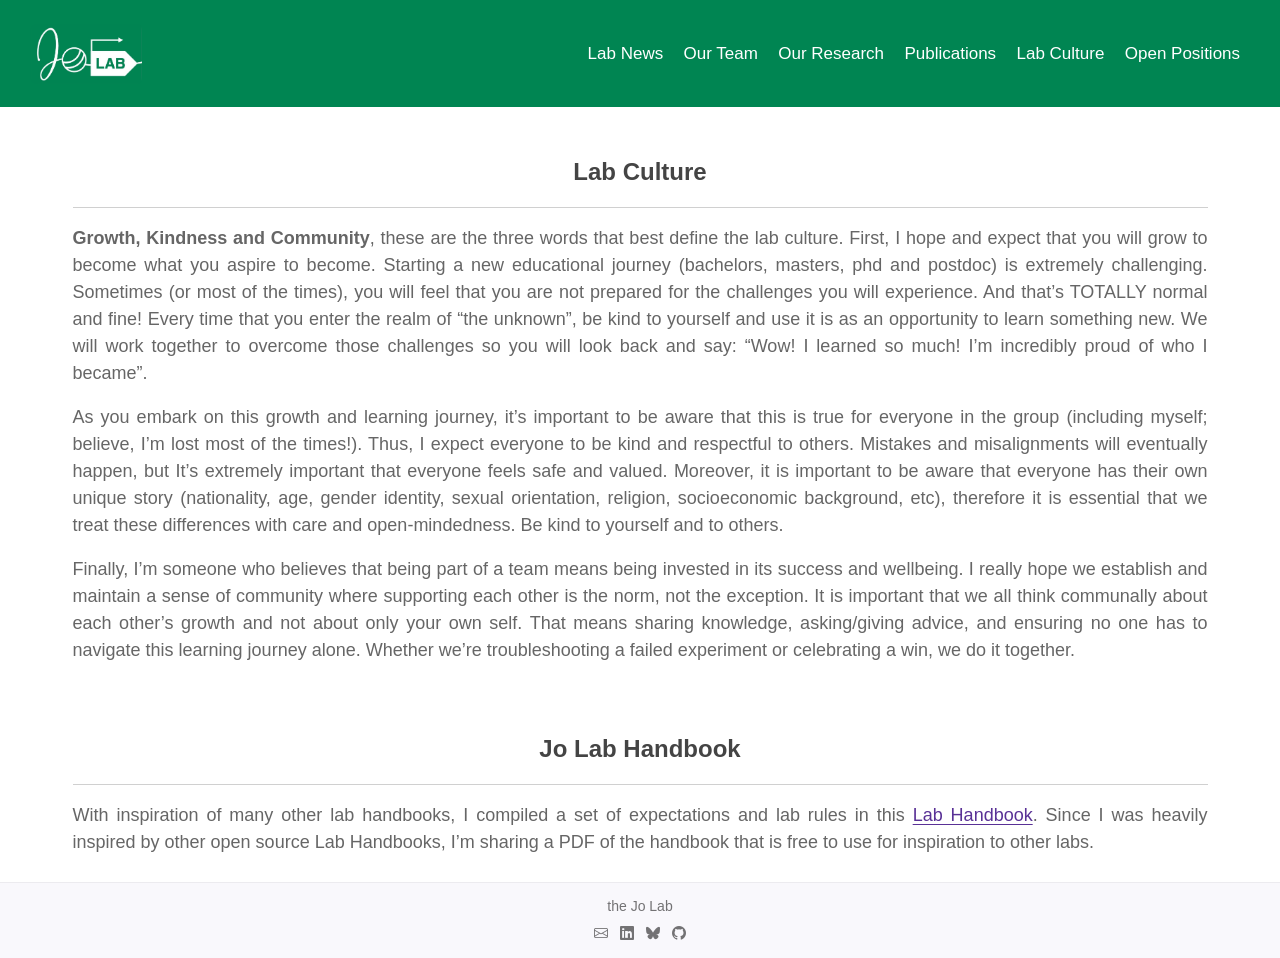
==== docs/labculture.html @ 95aadc63 "Initial commit of Quarto site" ====
<!DOCTYPE html>
<html xmlns="http://www.w3.org/1999/xhtml" lang="en" xml:lang="en"><head>

<meta charset="utf-8">
<meta name="generator" content="quarto-1.8.27">

<meta name="viewport" content="width=device-width, initial-scale=1.0, user-scalable=yes">


<title>labculture</title>
<style>
code{white-space: pre-wrap;}
span.smallcaps{font-variant: small-caps;}
div.columns{display: flex; gap: min(4vw, 1.5em);}
div.column{flex: auto; overflow-x: auto;}
div.hanging-indent{margin-left: 1.5em; text-indent: -1.5em;}
ul.task-list{list-style: none;}
ul.task-list li input[type="checkbox"] {
  width: 0.8em;
  margin: 0 0.8em 0.2em -1em; /* quarto-specific, see https://github.com/quarto-dev/quarto-cli/issues/4556 */ 
  vertical-align: middle;
}
</style>


<script src="site_libs/quarto-nav/quarto-nav.js"></script>
<script src="site_libs/clipboard/clipboard.min.js"></script>
<script src="site_libs/quarto-search/autocomplete.umd.js"></script>
<script src="site_libs/quarto-search/fuse.min.js"></script>
<script src="site_libs/quarto-search/quarto-search.js"></script>
<meta name="quarto:offset" content="./">
<script src="site_libs/quarto-html/quarto.js" type="module"></script>
<script src="site_libs/quarto-html/tabsets/tabsets.js" type="module"></script>
<script src="site_libs/quarto-html/axe/axe-check.js" type="module"></script>
<script src="site_libs/quarto-html/popper.min.js"></script>
<script src="site_libs/quarto-html/tippy.umd.min.js"></script>
<link href="site_libs/quarto-html/tippy.css" rel="stylesheet">
<link href="site_libs/quarto-html/quarto-syntax-highlighting-ed96de9b727972fe78a7b5d16c58bf87.css" rel="stylesheet" id="quarto-text-highlighting-styles">
<script src="site_libs/bootstrap/bootstrap.min.js"></script>
<link href="site_libs/bootstrap/bootstrap-icons.css" rel="stylesheet">
<link href="site_libs/bootstrap/bootstrap-c11c5bea6fdbf47f44a77b271fa889c1.min.css" rel="stylesheet" append-hash="true" id="quarto-bootstrap" data-mode="light">
<script id="quarto-search-options" type="application/json">{
  "location": "navbar",
  "copy-button": false,
  "collapse-after": 3,
  "panel-placement": "end",
  "type": "overlay",
  "limit": 50,
  "keyboard-shortcut": [
    "f",
    "/",
    "s"
  ],
  "show-item-context": false,
  "language": {
    "search-no-results-text": "No results",
    "search-matching-documents-text": "matching documents",
    "search-copy-link-title": "Copy link to search",
    "search-hide-matches-text": "Hide additional matches",
    "search-more-match-text": "more match in this document",
    "search-more-matches-text": "more matches in this document",
    "search-clear-button-title": "Clear",
    "search-text-placeholder": "",
    "search-detached-cancel-button-title": "Cancel",
    "search-submit-button-title": "Submit",
    "search-label": "Search"
  }
}</script>


<link rel="stylesheet" href="style.css">
</head>

<body class="nav-fixed quarto-light">

<div id="quarto-search-results"></div>
  <header id="quarto-header" class="headroom fixed-top">
    <nav class="navbar navbar-expand-lg " data-bs-theme="dark">
      <div class="navbar-container container-fluid">
      <div class="navbar-brand-container mx-auto">
    <a href="./index.html" class="navbar-brand navbar-brand-logo">
    <img src="./images/logo/logo1.jpg" alt="" class="navbar-logo light-content">
    <img src="./images/logo/logo1.jpg" alt="" class="navbar-logo dark-content">
    </a>
  </div>
          <button class="navbar-toggler" type="button" data-bs-toggle="collapse" data-bs-target="#navbarCollapse" aria-controls="navbarCollapse" role="menu" aria-expanded="false" aria-label="Toggle navigation" onclick="if (window.quartoToggleHeadroom) { window.quartoToggleHeadroom(); }">
  <span class="navbar-toggler-icon"></span>
</button>
          <div class="collapse navbar-collapse" id="navbarCollapse">
            <ul class="navbar-nav navbar-nav-scroll ms-auto">
  <li class="nav-item">
    <a class="nav-link" href="./news.html"> 
<span class="menu-text">Lab News</span></a>
  </li>  
  <li class="nav-item">
    <a class="nav-link" href="./team.html"> 
<span class="menu-text">Our Team</span></a>
  </li>  
  <li class="nav-item">
    <a class="nav-link" href="./research.html"> 
<span class="menu-text">Our Research</span></a>
  </li>  
  <li class="nav-item">
    <a class="nav-link" href="./publications.html"> 
<span class="menu-text">Publications</span></a>
  </li>  
  <li class="nav-item">
    <a class="nav-link active" href="./labculture.html" aria-current="page"> 
<span class="menu-text">Lab Culture</span></a>
  </li>  
  <li class="nav-item">
    <a class="nav-link" href="./opportunities.html"> 
<span class="menu-text">Open Positions</span></a>
  </li>  
</ul>
          </div> <!-- /navcollapse -->
            <div class="quarto-navbar-tools">
</div>
      </div> <!-- /container-fluid -->
    </nav>
</header>
<!-- content -->
<div id="quarto-content" class="quarto-container page-columns page-rows-contents page-layout-full page-navbar">
<!-- sidebar -->
<!-- margin-sidebar -->
    
<!-- main -->
<main class="content column-page" id="quarto-document-content"><header id="title-block-header" class="quarto-title-block"></header>




<center>
<span style="font-size: 24px;"><strong>Lab Culture</strong></span>
</center>
<hr>
<p style="text-align: justify; color: #666; font-size: 18px; margin-top: 0; margin-bottom: 10;">
<b>Growth, Kindness and Community</b>, these are the three words that best define the lab culture. First, I hope and expect that you will grow to become what you aspire to become. Starting a new educational journey (bachelors, masters, phd and postdoc) is extremely challenging. Sometimes (or most of the times), you will feel that you are not prepared for the challenges you will experience. And that’s TOTALLY normal and fine! Every time that you enter the realm of “the unknown”, be kind to yourself and use it is as an opportunity to learn something new. We will work together to overcome those challenges so you will look back and say: “Wow! I learned so much! I’m incredibly proud of who I became”.
</p>
<p style="text-align: justify; color: #666; font-size: 18px; margin-top: 0; margin-bottom: 10;">
As you embark on this growth and learning journey, it’s important to be aware that this is true for everyone in the group (including myself; believe, I’m lost most of the times!). Thus, I expect everyone to be kind and respectful to others. Mistakes and misalignments will eventually happen, but It’s extremely important that everyone feels safe and valued. Moreover, it is important to be aware that everyone has their own unique story (nationality, age, gender identity, sexual orientation, religion, socioeconomic background, etc), therefore it is essential that we treat these differences with care and open-mindedness. Be kind to yourself and to others.
</p>
<p style="text-align: justify; color: #666; font-size: 18px; margin-top: 0; margin-bottom: 10;">
Finally, I’m someone who believes that being part of a team means being invested in its success and wellbeing. I really hope we establish and maintain a sense of community where supporting each other is the norm, not the exception. It is important that we all think communally about each other’s growth and not about only your own self. That means sharing knowledge, asking/giving advice, and ensuring no one has to navigate this learning journey alone. Whether we’re troubleshooting a failed experiment or celebrating a win, we do it together.
</p>
<div style="height: 50px;">

</div>
<center>
<span style="font-size: 24px; font-weight: bold;">Jo Lab Handbook</span>
</center>
<hr>
<p style="text-align: justify; color: #666; font-size: 18px; margin-top: 0; margin-bottom: 0;">
With inspiration of many other lab handbooks, I compiled a set of expectations and lab rules in this <a href="data/labhandbook.pdf">Lab Handbook</a>. Since I was heavily inspired by other open source Lab Handbooks, I’m sharing a PDF of the handbook that is free to use for inspiration to other labs.
</p>



</main> <!-- /main -->
<script id="quarto-html-after-body" type="application/javascript">
  window.document.addEventListener("DOMContentLoaded", function (event) {
    const isCodeAnnotation = (el) => {
      for (const clz of el.classList) {
        if (clz.startsWith('code-annotation-')) {                     
          return true;
        }
      }
      return false;
    }
    const onCopySuccess = function(e) {
      // button target
      const button = e.trigger;
      // don't keep focus
      button.blur();
      // flash "checked"
      button.classList.add('code-copy-button-checked');
      var currentTitle = button.getAttribute("title");
      button.setAttribute("title", "Copied!");
      let tooltip;
      if (window.bootstrap) {
        button.setAttribute("data-bs-toggle", "tooltip");
        button.setAttribute("data-bs-placement", "left");
        button.setAttribute("data-bs-title", "Copied!");
        tooltip = new bootstrap.Tooltip(button, 
          { trigger: "manual", 
            customClass: "code-copy-button-tooltip",
            offset: [0, -8]});
        tooltip.show();    
      }
      setTimeout(function() {
        if (tooltip) {
          tooltip.hide();
          button.removeAttribute("data-bs-title");
          button.removeAttribute("data-bs-toggle");
          button.removeAttribute("data-bs-placement");
        }
        button.setAttribute("title", currentTitle);
        button.classList.remove('code-copy-button-checked');
      }, 1000);
      // clear code selection
      e.clearSelection();
    }
    const getTextToCopy = function(trigger) {
      const outerScaffold = trigger.parentElement.cloneNode(true);
      const codeEl = outerScaffold.querySelector('code');
      for (const childEl of codeEl.children) {
        if (isCodeAnnotation(childEl)) {
          childEl.remove();
        }
      }
      return codeEl.innerText;
    }
    const clipboard = new window.ClipboardJS('.code-copy-button:not([data-in-quarto-modal])', {
      text: getTextToCopy
    });
    clipboard.on('success', onCopySuccess);
    if (window.document.getElementById('quarto-embedded-source-code-modal')) {
      const clipboardModal = new window.ClipboardJS('.code-copy-button[data-in-quarto-modal]', {
        text: getTextToCopy,
        container: window.document.getElementById('quarto-embedded-source-code-modal')
      });
      clipboardModal.on('success', onCopySuccess);
    }
      var localhostRegex = new RegExp(/^(?:http|https):\/\/localhost\:?[0-9]*\//);
      var mailtoRegex = new RegExp(/^mailto:/);
        var filterRegex = new RegExp('/' + window.location.host + '/');
      var isInternal = (href) => {
          return filterRegex.test(href) || localhostRegex.test(href) || mailtoRegex.test(href);
      }
      // Inspect non-navigation links and adorn them if external
     var links = window.document.querySelectorAll('a[href]:not(.nav-link):not(.navbar-brand):not(.toc-action):not(.sidebar-link):not(.sidebar-item-toggle):not(.pagination-link):not(.no-external):not([aria-hidden]):not(.dropdown-item):not(.quarto-navigation-tool):not(.about-link)');
      for (var i=0; i<links.length; i++) {
        const link = links[i];
        if (!isInternal(link.href)) {
          // undo the damage that might have been done by quarto-nav.js in the case of
          // links that we want to consider external
          if (link.dataset.originalHref !== undefined) {
            link.href = link.dataset.originalHref;
          }
        }
      }
    function tippyHover(el, contentFn, onTriggerFn, onUntriggerFn) {
      const config = {
        allowHTML: true,
        maxWidth: 500,
        delay: 100,
        arrow: false,
        appendTo: function(el) {
            return el.parentElement;
        },
        interactive: true,
        interactiveBorder: 10,
        theme: 'quarto',
        placement: 'bottom-start',
      };
      if (contentFn) {
        config.content = contentFn;
      }
      if (onTriggerFn) {
        config.onTrigger = onTriggerFn;
      }
      if (onUntriggerFn) {
        config.onUntrigger = onUntriggerFn;
      }
      window.tippy(el, config); 
    }
    const noterefs = window.document.querySelectorAll('a[role="doc-noteref"]');
    for (var i=0; i<noterefs.length; i++) {
      const ref = noterefs[i];
      tippyHover(ref, function() {
        // use id or data attribute instead here
        let href = ref.getAttribute('data-footnote-href') || ref.getAttribute('href');
        try { href = new URL(href).hash; } catch {}
        const id = href.replace(/^#\/?/, "");
        const note = window.document.getElementById(id);
        if (note) {
          return note.innerHTML;
        } else {
          return "";
        }
      });
    }
    const xrefs = window.document.querySelectorAll('a.quarto-xref');
    const processXRef = (id, note) => {
      // Strip column container classes
      const stripColumnClz = (el) => {
        el.classList.remove("page-full", "page-columns");
        if (el.children) {
          for (const child of el.children) {
            stripColumnClz(child);
          }
        }
      }
      stripColumnClz(note)
      if (id === null || id.startsWith('sec-')) {
        // Special case sections, only their first couple elements
        const container = document.createElement("div");
        if (note.children && note.children.length > 2) {
          container.appendChild(note.children[0].cloneNode(true));
          for (let i = 1; i < note.children.length; i++) {
            const child = note.children[i];
            if (child.tagName === "P" && child.innerText === "") {
              continue;
            } else {
              container.appendChild(child.cloneNode(true));
              break;
            }
          }
          if (window.Quarto?.typesetMath) {
            window.Quarto.typesetMath(container);
          }
          return container.innerHTML
        } else {
          if (window.Quarto?.typesetMath) {
            window.Quarto.typesetMath(note);
          }
          return note.innerHTML;
        }
      } else {
        // Remove any anchor links if they are present
        const anchorLink = note.querySelector('a.anchorjs-link');
        if (anchorLink) {
          anchorLink.remove();
        }
        if (window.Quarto?.typesetMath) {
          window.Quarto.typesetMath(note);
        }
        if (note.classList.contains("callout")) {
          return note.outerHTML;
        } else {
          return note.innerHTML;
        }
      }
    }
    for (var i=0; i<xrefs.length; i++) {
      const xref = xrefs[i];
      tippyHover(xref, undefined, function(instance) {
        instance.disable();
        let url = xref.getAttribute('href');
        let hash = undefined; 
        if (url.startsWith('#')) {
          hash = url;
        } else {
          try { hash = new URL(url).hash; } catch {}
        }
        if (hash) {
          const id = hash.replace(/^#\/?/, "");
          const note = window.document.getElementById(id);
          if (note !== null) {
            try {
              const html = processXRef(id, note.cloneNode(true));
              instance.setContent(html);
            } finally {
              instance.enable();
              instance.show();
            }
          } else {
            // See if we can fetch this
            fetch(url.split('#')[0])
            .then(res => res.text())
            .then(html => {
              const parser = new DOMParser();
              const htmlDoc = parser.parseFromString(html, "text/html");
              const note = htmlDoc.getElementById(id);
              if (note !== null) {
                const html = processXRef(id, note);
                instance.setContent(html);
              } 
            }).finally(() => {
              instance.enable();
              instance.show();
            });
          }
        } else {
          // See if we can fetch a full url (with no hash to target)
          // This is a special case and we should probably do some content thinning / targeting
          fetch(url)
          .then(res => res.text())
          .then(html => {
            const parser = new DOMParser();
            const htmlDoc = parser.parseFromString(html, "text/html");
            const note = htmlDoc.querySelector('main.content');
            if (note !== null) {
              // This should only happen for chapter cross references
              // (since there is no id in the URL)
              // remove the first header
              if (note.children.length > 0 && note.children[0].tagName === "HEADER") {
                note.children[0].remove();
              }
              const html = processXRef(null, note);
              instance.setContent(html);
            } 
          }).finally(() => {
            instance.enable();
            instance.show();
          });
        }
      }, function(instance) {
      });
    }
        let selectedAnnoteEl;
        const selectorForAnnotation = ( cell, annotation) => {
          let cellAttr = 'data-code-cell="' + cell + '"';
          let lineAttr = 'data-code-annotation="' +  annotation + '"';
          const selector = 'span[' + cellAttr + '][' + lineAttr + ']';
          return selector;
        }
        const selectCodeLines = (annoteEl) => {
          const doc = window.document;
          const targetCell = annoteEl.getAttribute("data-target-cell");
          const targetAnnotation = annoteEl.getAttribute("data-target-annotation");
          const annoteSpan = window.document.querySelector(selectorForAnnotation(targetCell, targetAnnotation));
          const lines = annoteSpan.getAttribute("data-code-lines").split(",");
          const lineIds = lines.map((line) => {
            return targetCell + "-" + line;
          })
          let top = null;
          let height = null;
          let parent = null;
          if (lineIds.length > 0) {
              //compute the position of the single el (top and bottom and make a div)
              const el = window.document.getElementById(lineIds[0]);
              top = el.offsetTop;
              height = el.offsetHeight;
              parent = el.parentElement.parentElement;
            if (lineIds.length > 1) {
              const lastEl = window.document.getElementById(lineIds[lineIds.length - 1]);
              const bottom = lastEl.offsetTop + lastEl.offsetHeight;
              height = bottom - top;
            }
            if (top !== null && height !== null && parent !== null) {
              // cook up a div (if necessary) and position it 
              let div = window.document.getElementById("code-annotation-line-highlight");
              if (div === null) {
                div = window.document.createElement("div");
                div.setAttribute("id", "code-annotation-line-highlight");
                div.style.position = 'absolute';
                parent.appendChild(div);
              }
              div.style.top = top - 2 + "px";
              div.style.height = height + 4 + "px";
              div.style.left = 0;
              let gutterDiv = window.document.getElementById("code-annotation-line-highlight-gutter");
              if (gutterDiv === null) {
                gutterDiv = window.document.createElement("div");
                gutterDiv.setAttribute("id", "code-annotation-line-highlight-gutter");
                gutterDiv.style.position = 'absolute';
                const codeCell = window.document.getElementById(targetCell);
                const gutter = codeCell.querySelector('.code-annotation-gutter');
                gutter.appendChild(gutterDiv);
              }
              gutterDiv.style.top = top - 2 + "px";
              gutterDiv.style.height = height + 4 + "px";
            }
            selectedAnnoteEl = annoteEl;
          }
        };
        const unselectCodeLines = () => {
          const elementsIds = ["code-annotation-line-highlight", "code-annotation-line-highlight-gutter"];
          elementsIds.forEach((elId) => {
            const div = window.document.getElementById(elId);
            if (div) {
              div.remove();
            }
          });
          selectedAnnoteEl = undefined;
        };
          // Handle positioning of the toggle
      window.addEventListener(
        "resize",
        throttle(() => {
          elRect = undefined;
          if (selectedAnnoteEl) {
            selectCodeLines(selectedAnnoteEl);
          }
        }, 10)
      );
      function throttle(fn, ms) {
      let throttle = false;
      let timer;
        return (...args) => {
          if(!throttle) { // first call gets through
              fn.apply(this, args);
              throttle = true;
          } else { // all the others get throttled
              if(timer) clearTimeout(timer); // cancel #2
              timer = setTimeout(() => {
                fn.apply(this, args);
                timer = throttle = false;
              }, ms);
          }
        };
      }
        // Attach click handler to the DT
        const annoteDls = window.document.querySelectorAll('dt[data-target-cell]');
        for (const annoteDlNode of annoteDls) {
          annoteDlNode.addEventListener('click', (event) => {
            const clickedEl = event.target;
            if (clickedEl !== selectedAnnoteEl) {
              unselectCodeLines();
              const activeEl = window.document.querySelector('dt[data-target-cell].code-annotation-active');
              if (activeEl) {
                activeEl.classList.remove('code-annotation-active');
              }
              selectCodeLines(clickedEl);
              clickedEl.classList.add('code-annotation-active');
            } else {
              // Unselect the line
              unselectCodeLines();
              clickedEl.classList.remove('code-annotation-active');
            }
          });
        }
    const findCites = (el) => {
      const parentEl = el.parentElement;
      if (parentEl) {
        const cites = parentEl.dataset.cites;
        if (cites) {
          return {
            el,
            cites: cites.split(' ')
          };
        } else {
          return findCites(el.parentElement)
        }
      } else {
        return undefined;
      }
    };
    var bibliorefs = window.document.querySelectorAll('a[role="doc-biblioref"]');
    for (var i=0; i<bibliorefs.length; i++) {
      const ref = bibliorefs[i];
      const citeInfo = findCites(ref);
      if (citeInfo) {
        tippyHover(citeInfo.el, function() {
          var popup = window.document.createElement('div');
          citeInfo.cites.forEach(function(cite) {
            var citeDiv = window.document.createElement('div');
            citeDiv.classList.add('hanging-indent');
            citeDiv.classList.add('csl-entry');
            var biblioDiv = window.document.getElementById('ref-' + cite);
            if (biblioDiv) {
              citeDiv.innerHTML = biblioDiv.innerHTML;
            }
            popup.appendChild(citeDiv);
          });
          return popup.innerHTML;
        });
      }
    }
  });
  </script>
</div> <!-- /content -->
<footer class="footer">
  <div class="nav-footer">
    <div class="nav-footer-left">
      &nbsp;
    </div>   
    <div class="nav-footer-center">
      <ul class="footer-items list-unstyled">
    <li class="nav-item">
 the Jo Lab<div style="margin-top: 6px;"><a href="mailto:l.jo@uu.nl"><i class="bi bi-envelope"></i></a> &nbsp; <a href="https://www.linkedin.com/in/leonardo-jo-84003938/"><i class="bi bi-linkedin"></i></a> &nbsp; <a href="https://bsky.app/profile/leonardojo.bsky.social"><i class="bi bi-bluesky"></i></a> &nbsp; <a href="https://github.com/leonardojo"><i class="bi bi-github"></i></a></div>
  </li>  
</ul>
    </div>
    <div class="nav-footer-right">
      &nbsp;
    </div>
  </div>
</footer>




</body></html>
---- docs/site_libs/quarto-html/tippy.css ----
.tippy-box[data-animation=fade][data-state=hidden]{opacity:0}[data-tippy-root]{max-width:calc(100vw - 10px)}.tippy-box{position:relative;background-color:#333;color:#fff;border-radius:4px;font-size:14px;line-height:1.4;white-space:normal;outline:0;transition-property:transform,visibility,opacity}.tippy-box[data-placement^=top]>.tippy-arrow{bottom:0}.tippy-box[data-placement^=top]>.tippy-arrow:before{bottom:-7px;left:0;border-width:8px 8px 0;border-top-color:initial;transform-origin:center top}.tippy-box[data-placement^=bottom]>.tippy-arrow{top:0}.tippy-box[data-placement^=bottom]>.tippy-arrow:before{top:-7px;left:0;border-width:0 8px 8px;border-bottom-color:initial;transform-origin:center bottom}.tippy-box[data-placement^=left]>.tippy-arrow{right:0}.tippy-box[data-placement^=left]>.tippy-arrow:before{border-width:8px 0 8px 8px;border-left-color:initial;right:-7px;transform-origin:center left}.tippy-box[data-placement^=right]>.tippy-arrow{left:0}.tippy-box[data-placement^=right]>.tippy-arrow:before{left:-7px;border-width:8px 8px 8px 0;border-right-color:initial;transform-origin:center right}.tippy-box[data-inertia][data-state=visible]{transition-timing-function:cubic-bezier(.54,1.5,.38,1.11)}.tippy-arrow{width:16px;height:16px;color:#333}.tippy-arrow:before{content:"";position:absolute;border-color:transparent;border-style:solid}.tippy-content{position:relative;padding:5px 9px;z-index:1}
---- docs/site_libs/quarto-html/quarto-syntax-highlighting-ed96de9b727972fe78a7b5d16c58bf87.css ----
/* quarto syntax highlight colors */
:root {
  --quarto-hl-ot-color: #003B4F;
  --quarto-hl-at-color: #657422;
  --quarto-hl-ss-color: #20794D;
  --quarto-hl-an-color: #5E5E5E;
  --quarto-hl-fu-color: #4758AB;
  --quarto-hl-st-color: #20794D;
  --quarto-hl-cf-color: #003B4F;
  --quarto-hl-op-color: #5E5E5E;
  --quarto-hl-er-color: #AD0000;
  --quarto-hl-bn-color: #AD0000;
  --quarto-hl-al-color: #AD0000;
  --quarto-hl-va-color: #111111;
  --quarto-hl-bu-color: inherit;
  --quarto-hl-ex-color: inherit;
  --quarto-hl-pp-color: #AD0000;
  --quarto-hl-in-color: #5E5E5E;
  --quarto-hl-vs-color: #20794D;
  --quarto-hl-wa-color: #5E5E5E;
  --quarto-hl-do-color: #5E5E5E;
  --quarto-hl-im-color: #00769E;
  --quarto-hl-ch-color: #20794D;
  --quarto-hl-dt-color: #AD0000;
  --quarto-hl-fl-color: #AD0000;
  --quarto-hl-co-color: #5E5E5E;
  --quarto-hl-cv-color: #5E5E5E;
  --quarto-hl-cn-color: #8f5902;
  --quarto-hl-sc-color: #5E5E5E;
  --quarto-hl-dv-color: #AD0000;
  --quarto-hl-kw-color: #003B4F;
}

/* other quarto variables */
:root {
  --quarto-font-monospace: SFMono-Regular, Menlo, Monaco, Consolas, "Liberation Mono", "Courier New", monospace;
}

/* syntax highlight based on Pandoc's rules */
pre > code.sourceCode > span {
  color: #003B4F;
}

code.sourceCode > span {
  color: #003B4F;
}

div.sourceCode,
div.sourceCode pre.sourceCode {
  color: #003B4F;
}

/* Normal */
code span {
  color: #003B4F;
}

/* Alert */
code span.al {
  color: #AD0000;
  font-style: inherit;
}

/* Annotation */
code span.an {
  color: #5E5E5E;
  font-style: inherit;
}

/* Attribute */
code span.at {
  color: #657422;
  font-style: inherit;
}

/* BaseN */
code span.bn {
  color: #AD0000;
  font-style: inherit;
}

/* BuiltIn */
code span.bu {
  font-style: inherit;
}

/* ControlFlow */
code span.cf {
  color: #003B4F;
  font-weight: bold;
  font-style: inherit;
}

/* Char */
code span.ch {
  color: #20794D;
  font-style: inherit;
}

/* Constant */
code span.cn {
  color: #8f5902;
  font-style: inherit;
}

/* Comment */
code span.co {
  color: #5E5E5E;
  font-style: inherit;
}

/* CommentVar */
code span.cv {
  color: #5E5E5E;
  font-style: italic;
}

/* Documentation */
code span.do {
  color: #5E5E5E;
  font-style: italic;
}

/* DataType */
code span.dt {
  color: #AD0000;
  font-style: inherit;
}

/* DecVal */
code span.dv {
  color: #AD0000;
  font-style: inherit;
}

/* Error */
code span.er {
  color: #AD0000;
  font-style: inherit;
}

/* Extension */
code span.ex {
  font-style: inherit;
}

/* Float */
code span.fl {
  color: #AD0000;
  font-style: inherit;
}

/* Function */
code span.fu {
  color: #4758AB;
  font-style: inherit;
}

/* Import */
code span.im {
  color: #00769E;
  font-style: inherit;
}

/* Information */
code span.in {
  color: #5E5E5E;
  font-style: inherit;
}

/* Keyword */
code span.kw {
  color: #003B4F;
  font-weight: bold;
  font-style: inherit;
}

/* Operator */
code span.op {
  color: #5E5E5E;
  font-style: inherit;
}

/* Other */
code span.ot {
  color: #003B4F;
  font-style: inherit;
}

/* Preprocessor */
code span.pp {
  color: #AD0000;
  font-style: inherit;
}

/* SpecialChar */
code span.sc {
  color: #5E5E5E;
  font-style: inherit;
}

/* SpecialString */
code span.ss {
  color: #20794D;
  font-style: inherit;
}

/* String */
code span.st {
  color: #20794D;
  font-style: inherit;
}

/* Variable */
code span.va {
  color: #111111;
  font-style: inherit;
}

/* VerbatimString */
code span.vs {
  color: #20794D;
  font-style: inherit;
}

/* Warning */
code span.wa {
  color: #5E5E5E;
  font-style: italic;
}

.prevent-inlining {
  content: "</";
}

/*# sourceMappingURL=0920dd6d7437995b8cdf7429764427b1.css.map */
---- docs/style.css ----
body {
  background-color: white;
  font-family: sans-serif;
}

/* Override Quarto's default max-width container */
.page-layout-full .page-columns {
  max-width: 100% !important;
  padding: 0 !important;
}

#quarto-content {
  padding: 0 !important;
}

.columns {
  display: flex !important;
  flex-direction: row !important;
  align-items: center;
  width: 100%;
  gap: 2rem;
}

.column {
  flex: 1;
}

p {
  color: #6b7280;
}

img {
  max-width: 100%;
  border-radius: 8px;
}

.navbar-brand-container .navbar-logo {
  height: 60px;       /* Increase this number until it looks right */
  max-height: 80px;   /* Prevents it from breaking the navbar layout */
  width: auto;
  margin-top: -2px;   /* Use negative margin if you need to center it vertically */
  margin-bottom: -2px;
}

.nav-footer {
  padding-top: 10px;
  padding-bottom: 10px;
  margin-top: 0;
  padding-top: 0.5rem;
}

.page-rows-contents {
  padding-bottom: 0;
  margin-bottom: -3rem;
}
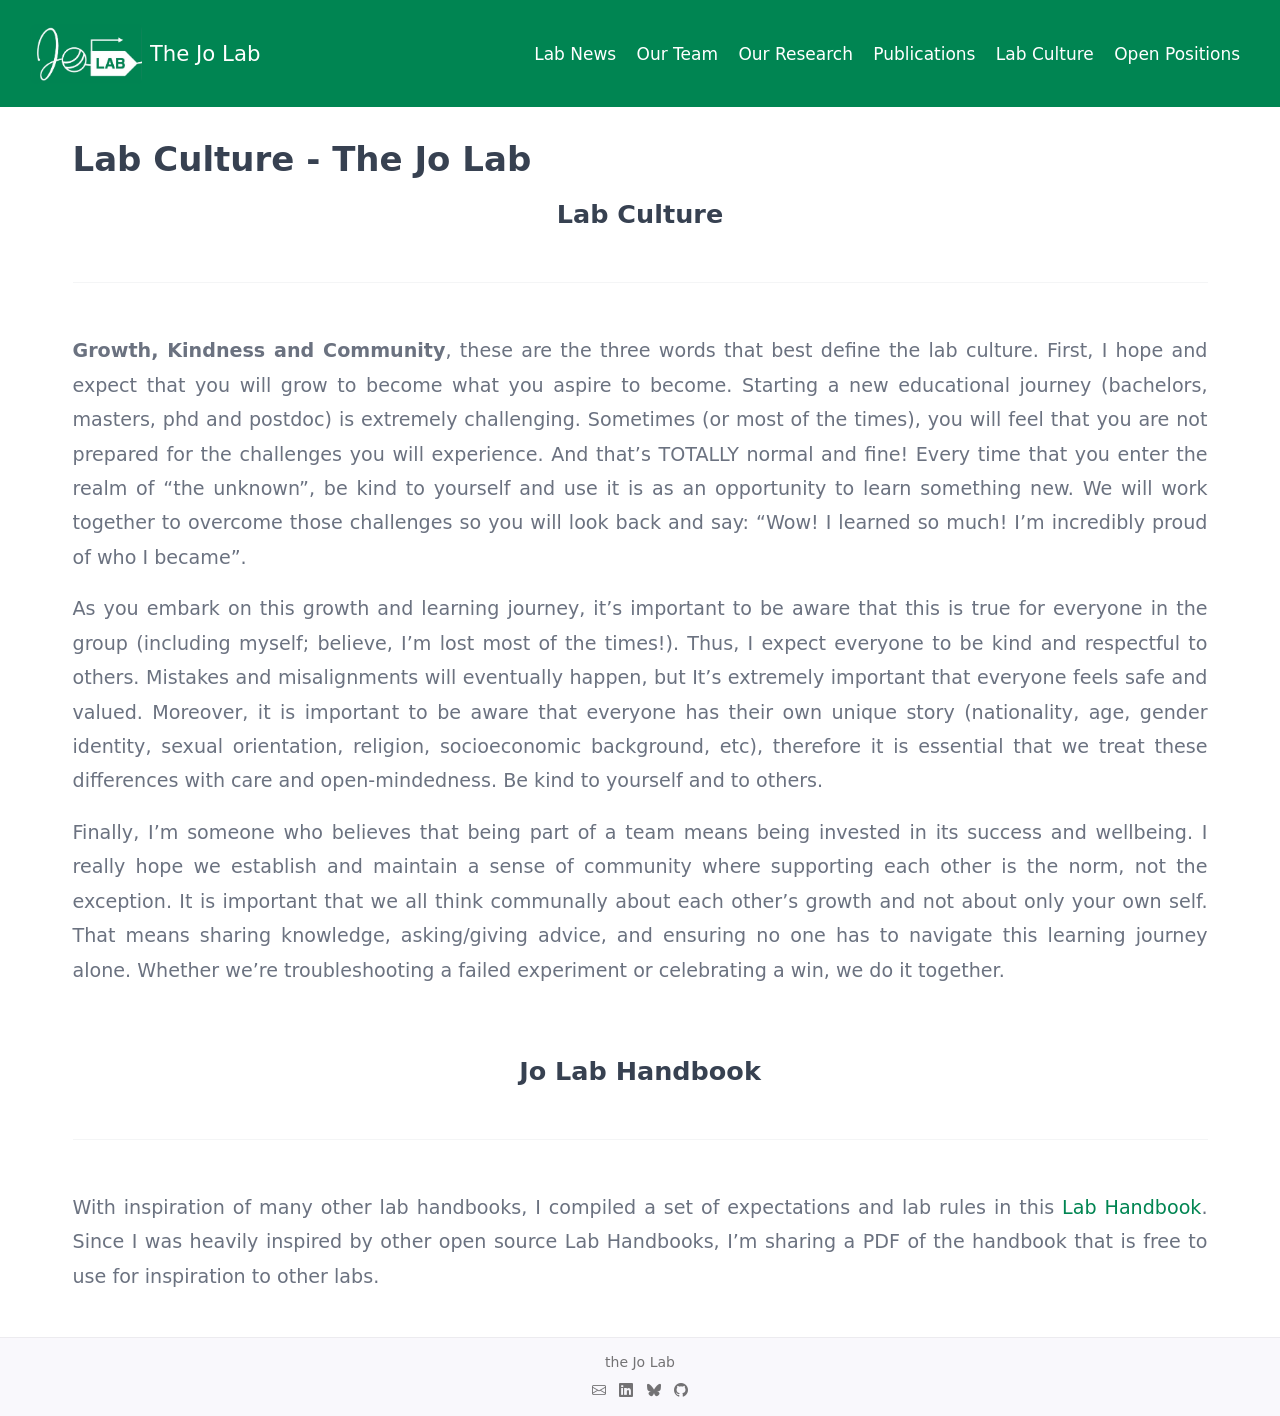
==== commit f82e9f91: "Add syntax highlighting CSS and scroll observer script - Introduced a new CSS file for Quarto syntax" ====
--- a/docs/labculture.html
+++ b/docs/labculture.html
@@ -2,13 +2,16 @@
 <html xmlns="http://www.w3.org/1999/xhtml" lang="en" xml:lang="en"><head>
 
 <meta charset="utf-8">
-<meta name="generator" content="quarto-1.8.27">
+<meta name="generator" content="quarto-1.9.29">
 
 <meta name="viewport" content="width=device-width, initial-scale=1.0, user-scalable=yes">
 
 
-<title>labculture</title>
+<title>Lab Culture - The Jo Lab – The Jo Lab</title>
 <style>
+/* Default styles provided by pandoc.
+** See https://pandoc.org/MANUAL.html#variables-for-html for config info.
+*/
 code{white-space: pre-wrap;}
 span.smallcaps{font-variant: small-caps;}
 div.columns{display: flex; gap: min(4vw, 1.5em);}
@@ -29,16 +32,16 @@
 <script src="site_libs/quarto-search/fuse.min.js"></script>
 <script src="site_libs/quarto-search/quarto-search.js"></script>
 <meta name="quarto:offset" content="./">
+<link href="./images/logo/logo1.jpg" rel="icon" type="image/jpeg">
 <script src="site_libs/quarto-html/quarto.js" type="module"></script>
 <script src="site_libs/quarto-html/tabsets/tabsets.js" type="module"></script>
-<script src="site_libs/quarto-html/axe/axe-check.js" type="module"></script>
 <script src="site_libs/quarto-html/popper.min.js"></script>
 <script src="site_libs/quarto-html/tippy.umd.min.js"></script>
 <link href="site_libs/quarto-html/tippy.css" rel="stylesheet">
-<link href="site_libs/quarto-html/quarto-syntax-highlighting-ed96de9b727972fe78a7b5d16c58bf87.css" rel="stylesheet" id="quarto-text-highlighting-styles">
+<link href="site_libs/quarto-html/quarto-syntax-highlighting-dfa48a90d809c806c7ea2d5aecd9fc66.css" rel="stylesheet" id="quarto-text-highlighting-styles">
 <script src="site_libs/bootstrap/bootstrap.min.js"></script>
 <link href="site_libs/bootstrap/bootstrap-icons.css" rel="stylesheet">
-<link href="site_libs/bootstrap/bootstrap-c11c5bea6fdbf47f44a77b271fa889c1.min.css" rel="stylesheet" append-hash="true" id="quarto-bootstrap" data-mode="light">
+<link href="site_libs/bootstrap/bootstrap-aa59f00df9e92e9039cc4b196e57e901.min.css" rel="stylesheet" append-hash="true" id="quarto-bootstrap" data-mode="light">
 <script id="quarto-search-options" type="application/json">{
   "location": "navbar",
   "copy-button": false,
@@ -81,6 +84,9 @@
     <a href="./index.html" class="navbar-brand navbar-brand-logo">
     <img src="./images/logo/logo1.jpg" alt="" class="navbar-logo light-content">
     <img src="./images/logo/logo1.jpg" alt="" class="navbar-logo dark-content">
+    </a>
+    <a class="navbar-brand" href="./index.html">
+    <span class="navbar-title">The Jo Lab</span>
     </a>
   </div>
           <button class="navbar-toggler" type="button" data-bs-toggle="collapse" data-bs-target="#navbarCollapse" aria-controls="navbarCollapse" role="menu" aria-expanded="false" aria-label="Toggle navigation" onclick="if (window.quartoToggleHeadroom) { window.quartoToggleHeadroom(); }">
@@ -125,38 +131,96 @@
 <!-- margin-sidebar -->
     
 <!-- main -->
-<main class="content column-page" id="quarto-document-content"><header id="title-block-header" class="quarto-title-block"></header>
-
-
-
-
-<center>
-<span style="font-size: 24px;"><strong>Lab Culture</strong></span>
-</center>
+<main class="content column-page" id="quarto-document-content">
+
+<header id="title-block-header" class="quarto-title-block default">
+<div class="quarto-title">
+<h1 class="title">Lab Culture - The Jo Lab</h1>
+</div>
+
+
+
+<div class="quarto-title-meta column-page">
+
+    
+  
+    
+  </div>
+  
+
+
+</header>
+
+
+<div class="page-header">
+<h1 class="page-header__title">
+Lab Culture
+</h1>
+</div>
 <hr>
-<p style="text-align: justify; color: #666; font-size: 18px; margin-top: 0; margin-bottom: 10;">
+<p>
 <b>Growth, Kindness and Community</b>, these are the three words that best define the lab culture. First, I hope and expect that you will grow to become what you aspire to become. Starting a new educational journey (bachelors, masters, phd and postdoc) is extremely challenging. Sometimes (or most of the times), you will feel that you are not prepared for the challenges you will experience. And that’s TOTALLY normal and fine! Every time that you enter the realm of “the unknown”, be kind to yourself and use it is as an opportunity to learn something new. We will work together to overcome those challenges so you will look back and say: “Wow! I learned so much! I’m incredibly proud of who I became”.
 </p>
-<p style="text-align: justify; color: #666; font-size: 18px; margin-top: 0; margin-bottom: 10;">
+<p>
 As you embark on this growth and learning journey, it’s important to be aware that this is true for everyone in the group (including myself; believe, I’m lost most of the times!). Thus, I expect everyone to be kind and respectful to others. Mistakes and misalignments will eventually happen, but It’s extremely important that everyone feels safe and valued. Moreover, it is important to be aware that everyone has their own unique story (nationality, age, gender identity, sexual orientation, religion, socioeconomic background, etc), therefore it is essential that we treat these differences with care and open-mindedness. Be kind to yourself and to others.
 </p>
-<p style="text-align: justify; color: #666; font-size: 18px; margin-top: 0; margin-bottom: 10;">
+<p>
 Finally, I’m someone who believes that being part of a team means being invested in its success and wellbeing. I really hope we establish and maintain a sense of community where supporting each other is the norm, not the exception. It is important that we all think communally about each other’s growth and not about only your own self. That means sharing knowledge, asking/giving advice, and ensuring no one has to navigate this learning journey alone. Whether we’re troubleshooting a failed experiment or celebrating a win, we do it together.
 </p>
 <div style="height: 50px;">
 
 </div>
-<center>
-<span style="font-size: 24px; font-weight: bold;">Jo Lab Handbook</span>
-</center>
+<div class="page-header">
+<h1 class="page-header__title">
+Jo Lab Handbook
+</h1>
+</div>
 <hr>
-<p style="text-align: justify; color: #666; font-size: 18px; margin-top: 0; margin-bottom: 0;">
+<p>
 With inspiration of many other lab handbooks, I compiled a set of expectations and lab rules in this <a href="data/labhandbook.pdf">Lab Handbook</a>. Since I was heavily inspired by other open source Lab Handbooks, I’m sharing a PDF of the handbook that is free to use for inspiration to other labs.
 </p>
 
 
 
 </main> <!-- /main -->
+<script>
+
+document.addEventListener("DOMContentLoaded", function () {
+
+  const observer = new IntersectionObserver(
+
+    function (entries) {
+
+      entries.forEach(function (entry) {
+
+        if (entry.isIntersecting) {
+
+          entry.target.classList.add("visible");
+
+          observer.unobserve(entry.target);
+
+        }
+
+      });
+
+    },
+
+    { threshold: 0.1 }
+
+  );
+
+
+
+  document.querySelectorAll(".fade-in, .fade-in-stagger").forEach(function (el) {
+
+    observer.observe(el);
+
+  });
+
+});
+
+</script>
+
 <script id="quarto-html-after-body" type="application/javascript">
   window.document.addEventListener("DOMContentLoaded", function (event) {
     const isCodeAnnotation = (el) => {
--- a/docs/site_libs/quarto-html/quarto-syntax-highlighting-dfa48a90d809c806c7ea2d5aecd9fc66.css
+++ b/docs/site_libs/quarto-html/quarto-syntax-highlighting-dfa48a90d809c806c7ea2d5aecd9fc66.css
@@ -0,0 +1,236 @@
+/* quarto syntax highlight colors */
+:root {
+  --quarto-hl-ot-color: #003B4F;
+  --quarto-hl-at-color: #657422;
+  --quarto-hl-ss-color: #20794D;
+  --quarto-hl-an-color: #5E5E5E;
+  --quarto-hl-fu-color: #4758AB;
+  --quarto-hl-st-color: #20794D;
+  --quarto-hl-cf-color: #003B4F;
+  --quarto-hl-op-color: #5E5E5E;
+  --quarto-hl-er-color: #AD0000;
+  --quarto-hl-bn-color: #AD0000;
+  --quarto-hl-al-color: #AD0000;
+  --quarto-hl-va-color: #111111;
+  --quarto-hl-bu-color: inherit;
+  --quarto-hl-ex-color: inherit;
+  --quarto-hl-pp-color: #AD0000;
+  --quarto-hl-in-color: #5E5E5E;
+  --quarto-hl-vs-color: #20794D;
+  --quarto-hl-wa-color: #5E5E5E;
+  --quarto-hl-do-color: #5E5E5E;
+  --quarto-hl-im-color: #00769E;
+  --quarto-hl-ch-color: #20794D;
+  --quarto-hl-dt-color: #AD0000;
+  --quarto-hl-fl-color: #AD0000;
+  --quarto-hl-co-color: #5E5E5E;
+  --quarto-hl-cv-color: #5E5E5E;
+  --quarto-hl-cn-color: #8f5902;
+  --quarto-hl-sc-color: #5E5E5E;
+  --quarto-hl-dv-color: #AD0000;
+  --quarto-hl-kw-color: #003B4F;
+}
+
+/* other quarto variables */
+:root {
+  --quarto-font-monospace: SFMono-Regular, Menlo, Monaco, Consolas, "Liberation Mono", "Courier New", monospace;
+}
+
+/* syntax highlight based on Pandoc's rules */
+pre > code.sourceCode > span {
+  color: #003B4F;
+}
+
+code.sourceCode > span {
+  color: #003B4F;
+}
+
+div.sourceCode,
+div.sourceCode pre.sourceCode {
+  color: #003B4F;
+}
+
+/* Normal */
+code span {
+  color: #003B4F;
+}
+
+/* Alert */
+code span.al {
+  color: #AD0000;
+  font-style: inherit;
+}
+
+/* Annotation */
+code span.an {
+  color: #5E5E5E;
+  font-style: inherit;
+}
+
+/* Attribute */
+code span.at {
+  color: #657422;
+  font-style: inherit;
+}
+
+/* BaseN */
+code span.bn {
+  color: #AD0000;
+  font-style: inherit;
+}
+
+/* BuiltIn */
+code span.bu {
+  font-style: inherit;
+}
+
+/* ControlFlow */
+code span.cf {
+  color: #003B4F;
+  font-weight: bold;
+  font-style: inherit;
+}
+
+/* Char */
+code span.ch {
+  color: #20794D;
+  font-style: inherit;
+}
+
+/* Constant */
+code span.cn {
+  color: #8f5902;
+  font-style: inherit;
+}
+
+/* Comment */
+code span.co {
+  color: #5E5E5E;
+  font-style: inherit;
+}
+
+/* CommentVar */
+code span.cv {
+  color: #5E5E5E;
+  font-style: italic;
+}
+
+/* Documentation */
+code span.do {
+  color: #5E5E5E;
+  font-style: italic;
+}
+
+/* DataType */
+code span.dt {
+  color: #AD0000;
+  font-style: inherit;
+}
+
+/* DecVal */
+code span.dv {
+  color: #AD0000;
+  font-style: inherit;
+}
+
+/* Error */
+code span.er {
+  color: #AD0000;
+  font-style: inherit;
+}
+
+/* Extension */
+code span.ex {
+  font-style: inherit;
+}
+
+/* Float */
+code span.fl {
+  color: #AD0000;
+  font-style: inherit;
+}
+
+/* Function */
+code span.fu {
+  color: #4758AB;
+  font-style: inherit;
+}
+
+/* Import */
+code span.im {
+  color: #00769E;
+  font-style: inherit;
+}
+
+/* Information */
+code span.in {
+  color: #5E5E5E;
+  font-style: inherit;
+}
+
+/* Keyword */
+code span.kw {
+  color: #003B4F;
+  font-weight: bold;
+  font-style: inherit;
+}
+
+/* Operator */
+code span.op {
+  color: #5E5E5E;
+  font-style: inherit;
+}
+
+/* Other */
+code span.ot {
+  color: #003B4F;
+  font-style: inherit;
+}
+
+/* Preprocessor */
+code span.pp {
+  color: #AD0000;
+  font-style: inherit;
+}
+
+/* SpecialChar */
+code span.sc {
+  color: #5E5E5E;
+  font-style: inherit;
+}
+
+/* SpecialString */
+code span.ss {
+  color: #20794D;
+  font-style: inherit;
+}
+
+/* String */
+code span.st {
+  color: #20794D;
+  font-style: inherit;
+}
+
+/* Variable */
+code span.va {
+  color: #111111;
+  font-style: inherit;
+}
+
+/* VerbatimString */
+code span.vs {
+  color: #20794D;
+  font-style: inherit;
+}
+
+/* Warning */
+code span.wa {
+  color: #5E5E5E;
+  font-style: italic;
+}
+
+.prevent-inlining {
+  content: "</";
+}
+
+/*# sourceMappingURL=916b8b1f574d6be81b69014f6125e791.css.map */
--- a/docs/style.css
+++ b/docs/style.css
@@ -1,9 +1,98 @@
+/* ============================================
+   Jo Lab Website - Design System
+   ============================================ */
+
+/* --- Design Tokens --- */
+:root {
+  /* Brand colors */
+  --jo-green: #008552;
+  --jo-green-light: #e6f4ed;
+  --jo-green-dark: #006b42;
+
+  /* Grays */
+  --jo-gray-700: #374151;
+  --jo-gray-500: #6b7280;
+  --jo-gray-300: #d1d5db;
+  --jo-gray-100: #f3f4f6;
+
+  /* Typography */
+  --font-family: 'Inter', 'Segoe UI', system-ui, sans-serif;
+  --fs-sm: 0.875rem;
+  --fs-base: 1rem;
+  --fs-lg: 1.125rem;
+  --fs-xl: 1.25rem;
+  --fs-2xl: 1.5rem;
+  --fs-3xl: 2rem;
+  --lh-tight: 1.3;
+  --lh-normal: 1.6;
+  --lh-relaxed: 1.8;
+
+  /* Spacing */
+  --space-xs: 0.25rem;
+  --space-sm: 0.5rem;
+  --space-md: 1rem;
+  --space-lg: 1.5rem;
+  --space-xl: 2rem;
+  --space-2xl: 3rem;
+  --space-3xl: 4rem;
+
+  /* Shadows */
+  --shadow-sm: 0 1px 3px rgba(0, 0, 0, 0.08);
+  --shadow-md: 0 4px 12px rgba(0, 0, 0, 0.1);
+  --shadow-lg: 0 8px 24px rgba(0, 0, 0, 0.12);
+
+  /* Border radius */
+  --radius-sm: 4px;
+  --radius-md: 8px;
+  --radius-lg: 12px;
+
+  /* Transitions */
+  --transition-fast: 0.2s ease;
+  --transition-normal: 0.3s ease;
+}
+
+/* --- Base Styles --- */
 body {
   background-color: white;
-  font-family: sans-serif;
-}
-
-/* Override Quarto's default max-width container */
+  font-family: var(--font-family);
+  color: var(--jo-gray-700);
+  line-height: var(--lh-normal);
+}
+
+p {
+  color: var(--jo-gray-500);
+  font-size: var(--fs-lg);
+  line-height: var(--lh-relaxed);
+  text-align: justify;
+}
+
+h1, h2, h3, h4, h5, h6 {
+  color: var(--jo-gray-700);
+  line-height: var(--lh-tight);
+}
+
+a {
+  color: var(--jo-green);
+  text-decoration: none;
+  transition: color var(--transition-fast);
+}
+
+a:hover {
+  color: var(--jo-green-dark);
+}
+
+img {
+  max-width: 100%;
+  border-radius: var(--radius-md);
+}
+
+hr {
+  border: none;
+  border-top: 1px solid var(--jo-gray-300);
+  margin: var(--space-2xl) 0;
+}
+
+/* --- Quarto Overrides --- */
 .page-layout-full .page-columns {
   max-width: 100% !important;
   padding: 0 !important;
@@ -25,31 +114,407 @@
   flex: 1;
 }
 
-p {
-  color: #6b7280;
-}
-
-img {
-  max-width: 100%;
-  border-radius: 8px;
-}
-
+/* Navbar logo */
 .navbar-brand-container .navbar-logo {
-  height: 60px;       /* Increase this number until it looks right */
-  max-height: 80px;   /* Prevents it from breaking the navbar layout */
+  height: 60px;
+  max-height: 80px;
   width: auto;
-  margin-top: -2px;   /* Use negative margin if you need to center it vertically */
+  margin-top: -2px;
   margin-bottom: -2px;
 }
 
+/* Footer */
 .nav-footer {
-  padding-top: 10px;
+  padding-top: 0.5rem;
   padding-bottom: 10px;
   margin-top: 0;
-  padding-top: 0.5rem;
 }
 
 .page-rows-contents {
   padding-bottom: 0;
   margin-bottom: -3rem;
-}+}
+
+/* --- Layout Utilities --- */
+.content-wrapper {
+  max-width: 1100px;
+  margin: 0 auto;
+  padding: 0 var(--space-lg);
+}
+
+.section-divider {
+  border: none;
+  border-top: 1px solid var(--jo-gray-300);
+  margin: var(--space-2xl) 0;
+}
+
+/* --- Page Header --- */
+.page-header {
+  text-align: center;
+  margin-bottom: var(--space-xl);
+}
+
+.page-header__title {
+  font-size: var(--fs-2xl);
+  font-weight: 700;
+  color: var(--jo-gray-700);
+  margin: 0;
+}
+
+.page-header__subtitle {
+  font-size: var(--fs-lg);
+  color: var(--jo-gray-500);
+  font-style: italic;
+  margin-top: var(--space-xs);
+}
+
+/* --- Hero Banner --- */
+.hero {
+  position: relative;
+  width: 100vw;
+  left: 50%;
+  right: 50%;
+  margin-left: -50vw;
+  margin-right: -50vw;
+  aspect-ratio: 21 / 9;
+  overflow: hidden;
+}
+
+.hero__img {
+  width: 100%;
+  height: 100%;
+  object-fit: cover;
+  object-position: center;
+  display: block;
+  border-radius: 0;
+}
+
+.hero__overlay {
+  position: absolute;
+  top: 0;
+  left: 0;
+  right: 0;
+  bottom: 0;
+  display: flex;
+  flex-direction: column;
+  justify-content: center;
+  align-items: center;
+  background: rgba(0, 0, 0, 0.3);
+  text-align: center;
+  padding: var(--space-xl);
+}
+
+.hero__title {
+  color: white;
+  font-size: clamp(1.5rem, 5vw, 3.5rem);
+  margin: 0;
+  animation: hero-fade-up 1s ease-out;
+}
+
+.hero__text {
+  color: white;
+  max-width: 800px;
+  margin: var(--space-md) auto 0 auto;
+  font-size: clamp(0.9rem, 2vw, 1.25rem);
+  text-align: center;
+  animation: hero-fade-up 1s ease-out 0.2s both;
+}
+
+@keyframes hero-fade-up {
+  from {
+    opacity: 0;
+    transform: translateY(20px);
+  }
+  to {
+    opacity: 1;
+    transform: translateY(0);
+  }
+}
+
+/* --- Member Card (PI + Current Members) --- */
+.member-card {
+  display: grid;
+  grid-template-columns: 200px 1fr;
+  gap: var(--space-xl);
+  margin-bottom: var(--space-xl);
+  margin-top: var(--space-xl);
+  align-items: start;
+}
+
+.member-card__photo {
+  width: 100%;
+  border-radius: 5%;
+}
+
+.member-card__name {
+  margin-top: 0;
+  margin-bottom: var(--space-xs);
+}
+
+.member-card__links a {
+  color: #444;
+  margin-right: 10px;
+  transition: color var(--transition-fast);
+}
+
+.member-card__links a:hover {
+  color: var(--jo-green);
+}
+
+.member-card__links a[href*="linkedin"] {
+  color: #0077b5;
+}
+
+.member-card__links a[href*="bsky"] {
+  color: #0085ff;
+}
+
+.member-card__role {
+  color: var(--jo-gray-500);
+  font-style: italic;
+  margin-bottom: var(--space-lg);
+  font-size: var(--fs-base);
+}
+
+.member-card__bio {
+  text-align: justify;
+  line-height: var(--lh-relaxed);
+  font-size: var(--fs-lg);
+  margin-top: var(--space-sm);
+}
+
+/* --- Alumni Grid --- */
+.alumni-grid {
+  display: grid;
+  grid-template-columns: repeat(4, 1fr);
+  gap: var(--space-xl);
+  margin: var(--space-xl) 0;
+  align-items: start;
+}
+
+.alumni-card {
+  text-align: center;
+  padding: var(--space-md);
+  border-radius: var(--radius-md);
+  transition: box-shadow var(--transition-normal);
+}
+
+.alumni-card:hover {
+  box-shadow: var(--shadow-md);
+}
+
+.alumni-card__photo {
+  width: 50%;
+  border-radius: 10%;
+  display: block;
+  margin: 0 auto;
+}
+
+.alumni-card__name {
+  margin-top: var(--space-sm);
+  margin-bottom: var(--space-xs);
+  font-size: var(--fs-lg);
+}
+
+.alumni-card__links a {
+  color: #444;
+  margin-right: 10px;
+  transition: color var(--transition-fast);
+}
+
+.alumni-card__links a:hover {
+  color: var(--jo-green);
+}
+
+.alumni-card__links a[href*="linkedin"] {
+  color: #0077b5;
+}
+
+.alumni-card__links a[href*="bsky"] {
+  color: #0085ff;
+}
+
+.alumni-card__role {
+  margin-top: var(--space-xs);
+  color: var(--jo-gray-500);
+  font-size: var(--fs-sm);
+}
+
+/* --- Research Sections --- */
+.research-section {
+  display: grid;
+  grid-template-columns: 1fr 1fr;
+  gap: var(--space-2xl);
+  margin: var(--space-xl) 0;
+  align-items: center;
+}
+
+.research-section--reversed {
+  direction: rtl;
+}
+
+.research-section--reversed > * {
+  direction: ltr;
+}
+
+.research-section__img {
+  width: 100%;
+  border-radius: var(--radius-md);
+}
+
+.research-section__title {
+  text-align: center;
+  font-family: 'Arial Black', sans-serif;
+  font-size: var(--fs-2xl);
+  color: var(--jo-gray-700);
+  margin-top: var(--space-xl);
+  margin-bottom: var(--space-2xl);
+}
+
+.research-section__text {
+  text-align: justify;
+  color: var(--jo-gray-500);
+  font-size: var(--fs-lg);
+  margin-top: 0;
+  margin-bottom: 0;
+}
+
+/* --- Publications --- */
+.pub-year-heading {
+  font-size: var(--fs-xl);
+  font-weight: 700;
+  color: var(--jo-green);
+  border-bottom: 2px solid var(--jo-green-light);
+  padding-bottom: var(--space-sm);
+  margin-top: var(--space-2xl);
+  margin-bottom: var(--space-lg);
+}
+
+.pub-entry {
+  margin-bottom: var(--space-xl);
+  padding-left: var(--space-lg);
+  border-left: 3px solid var(--jo-green-light);
+  font-size: var(--fs-lg);
+  color: var(--jo-gray-700);
+  line-height: var(--lh-relaxed);
+}
+
+.pub-entry p {
+  color: var(--jo-gray-700);
+}
+
+/* --- News Entries --- */
+.news-entry {
+  margin-bottom: var(--space-2xl);
+}
+
+.news-entry h3 {
+  color: var(--jo-gray-700);
+  margin-bottom: var(--space-xs);
+}
+
+.news-entry h4 {
+  color: var(--jo-green);
+  margin-top: 0;
+}
+
+.news-entry img {
+  border-radius: var(--radius-md);
+  box-shadow: var(--shadow-sm);
+}
+
+/* --- Opportunity Cards --- */
+.opportunity-card {
+  border-left: 4px solid var(--jo-green);
+  padding: var(--space-lg) var(--space-xl);
+  margin-bottom: var(--space-xl);
+  background: var(--jo-gray-100);
+  border-radius: 0 var(--radius-md) var(--radius-md) 0;
+}
+
+.opportunity-card__title {
+  font-size: var(--fs-xl);
+  color: var(--jo-gray-700);
+  margin-top: 0;
+  margin-bottom: var(--space-sm);
+}
+
+.opportunity-card__text {
+  font-size: var(--fs-lg);
+  color: var(--jo-gray-500);
+  margin: 0;
+}
+
+/* --- Scroll Animations --- */
+.fade-in {
+  opacity: 0;
+  transform: translateY(20px);
+  transition: opacity 0.6s ease-out, transform 0.6s ease-out;
+}
+
+.fade-in.visible {
+  opacity: 1;
+  transform: translateY(0);
+}
+
+.fade-in-stagger > * {
+  opacity: 0;
+  transform: translateY(20px);
+  transition: opacity 0.6s ease-out, transform 0.6s ease-out;
+}
+
+.fade-in-stagger.visible > *:nth-child(1) { transition-delay: 0s; opacity: 1; transform: translateY(0); }
+.fade-in-stagger.visible > *:nth-child(2) { transition-delay: 0.1s; opacity: 1; transform: translateY(0); }
+.fade-in-stagger.visible > *:nth-child(3) { transition-delay: 0.2s; opacity: 1; transform: translateY(0); }
+.fade-in-stagger.visible > *:nth-child(4) { transition-delay: 0.3s; opacity: 1; transform: translateY(0); }
+.fade-in-stagger.visible > *:nth-child(5) { transition-delay: 0.4s; opacity: 1; transform: translateY(0); }
+.fade-in-stagger.visible > *:nth-child(6) { transition-delay: 0.5s; opacity: 1; transform: translateY(0); }
+.fade-in-stagger.visible > *:nth-child(n+7) { transition-delay: 0.6s; opacity: 1; transform: translateY(0); }
+
+/* --- Flag Icons Fix --- */
+.fi {
+  transform: scale(0.7);
+  display: inline-block;
+}
+
+/* --- Responsive --- */
+@media (max-width: 1024px) {
+  .alumni-grid {
+    grid-template-columns: repeat(3, 1fr);
+  }
+  .research-section {
+    grid-template-columns: 1fr;
+  }
+  .research-section--reversed {
+    direction: ltr;
+  }
+}
+
+@media (max-width: 768px) {
+  .member-card {
+    grid-template-columns: 1fr;
+    text-align: center;
+  }
+  .member-card__photo {
+    width: 200px;
+    margin: 0 auto;
+  }
+  .member-card__bio {
+    text-align: left;
+  }
+  .alumni-grid {
+    grid-template-columns: repeat(2, 1fr);
+  }
+  .hero {
+    aspect-ratio: 16 / 9;
+  }
+}
+
+@media (max-width: 480px) {
+  .alumni-grid {
+    grid-template-columns: 1fr;
+  }
+  .hero {
+    aspect-ratio: 4 / 3;
+  }
+}
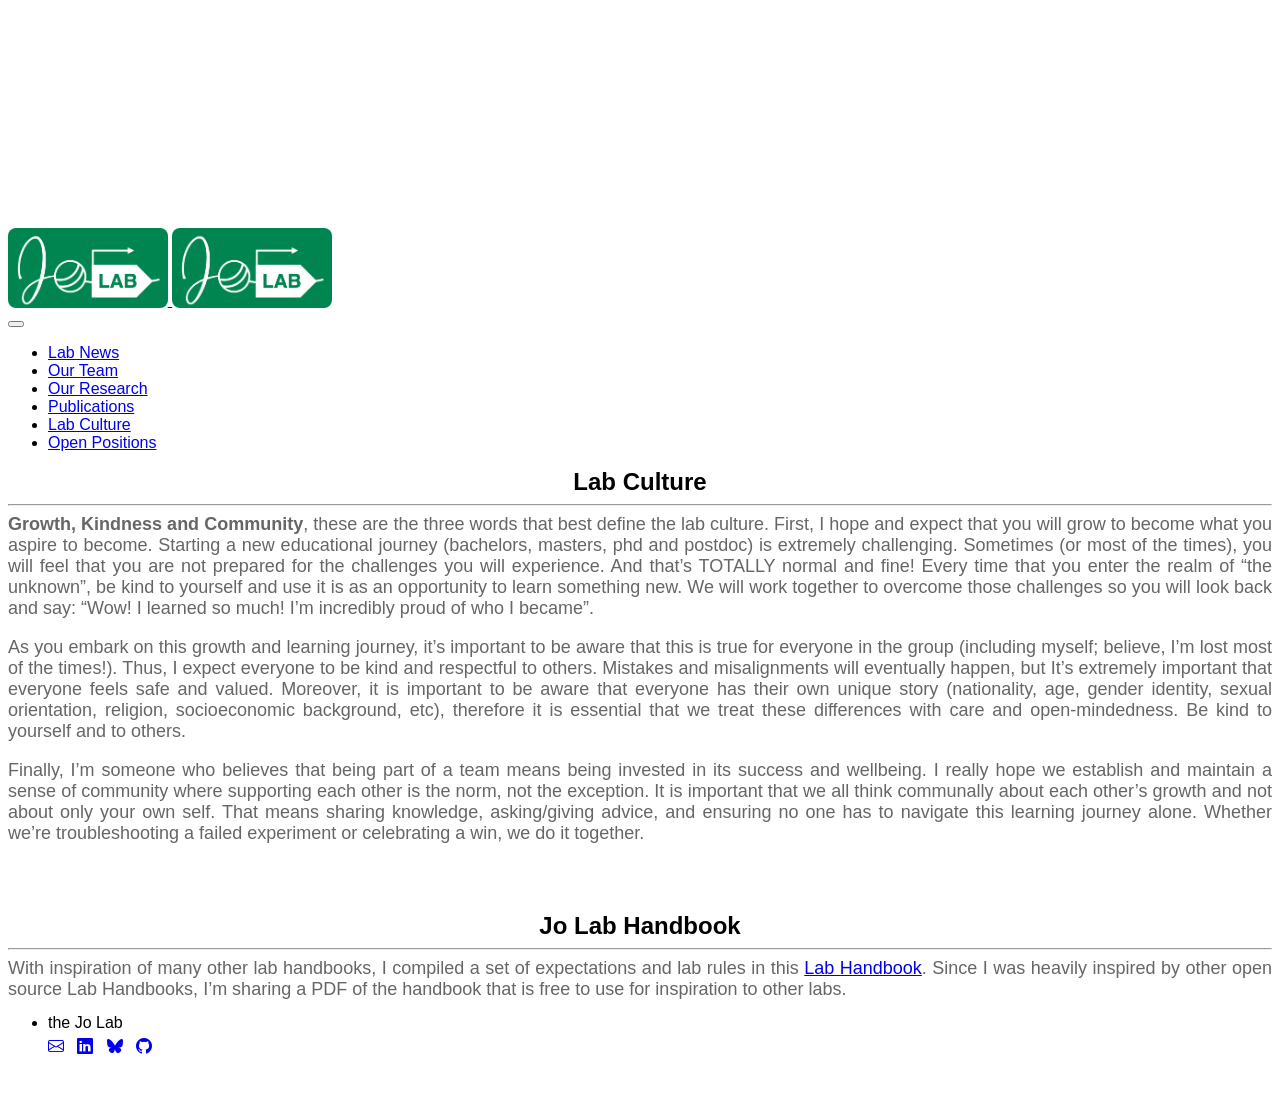
==== commit 83f92756: "Adjusting for mobile" ====
--- a/docs/labculture.html
+++ b/docs/labculture.html
@@ -2,16 +2,13 @@
 <html xmlns="http://www.w3.org/1999/xhtml" lang="en" xml:lang="en"><head>
 
 <meta charset="utf-8">
-<meta name="generator" content="quarto-1.9.29">
+<meta name="generator" content="quarto-1.8.27">
 
 <meta name="viewport" content="width=device-width, initial-scale=1.0, user-scalable=yes">
 
 
-<title>Lab Culture - The Jo Lab – The Jo Lab</title>
+<title>labculture</title>
 <style>
-/* Default styles provided by pandoc.
-** See https://pandoc.org/MANUAL.html#variables-for-html for config info.
-*/
 code{white-space: pre-wrap;}
 span.smallcaps{font-variant: small-caps;}
 div.columns{display: flex; gap: min(4vw, 1.5em);}
@@ -32,16 +29,16 @@
 <script src="site_libs/quarto-search/fuse.min.js"></script>
 <script src="site_libs/quarto-search/quarto-search.js"></script>
 <meta name="quarto:offset" content="./">
-<link href="./images/logo/logo1.jpg" rel="icon" type="image/jpeg">
 <script src="site_libs/quarto-html/quarto.js" type="module"></script>
 <script src="site_libs/quarto-html/tabsets/tabsets.js" type="module"></script>
+<script src="site_libs/quarto-html/axe/axe-check.js" type="module"></script>
 <script src="site_libs/quarto-html/popper.min.js"></script>
 <script src="site_libs/quarto-html/tippy.umd.min.js"></script>
 <link href="site_libs/quarto-html/tippy.css" rel="stylesheet">
-<link href="site_libs/quarto-html/quarto-syntax-highlighting-dfa48a90d809c806c7ea2d5aecd9fc66.css" rel="stylesheet" id="quarto-text-highlighting-styles">
+<link href="site_libs/quarto-html/quarto-syntax-highlighting-ed96de9b727972fe78a7b5d16c58bf87.css" rel="stylesheet" id="quarto-text-highlighting-styles">
 <script src="site_libs/bootstrap/bootstrap.min.js"></script>
 <link href="site_libs/bootstrap/bootstrap-icons.css" rel="stylesheet">
-<link href="site_libs/bootstrap/bootstrap-aa59f00df9e92e9039cc4b196e57e901.min.css" rel="stylesheet" append-hash="true" id="quarto-bootstrap" data-mode="light">
+<link href="site_libs/bootstrap/bootstrap-c11c5bea6fdbf47f44a77b271fa889c1.min.css" rel="stylesheet" append-hash="true" id="quarto-bootstrap" data-mode="light">
 <script id="quarto-search-options" type="application/json">{
   "location": "navbar",
   "copy-button": false,
@@ -82,11 +79,8 @@
       <div class="navbar-container container-fluid">
       <div class="navbar-brand-container mx-auto">
     <a href="./index.html" class="navbar-brand navbar-brand-logo">
-    <img src="./images/logo/logo1.jpg" alt="" class="navbar-logo light-content">
-    <img src="./images/logo/logo1.jpg" alt="" class="navbar-logo dark-content">
-    </a>
-    <a class="navbar-brand" href="./index.html">
-    <span class="navbar-title">The Jo Lab</span>
+    <img src="./images/logo/logo1.png" alt="" class="navbar-logo light-content">
+    <img src="./images/logo/logo1.png" alt="" class="navbar-logo dark-content">
     </a>
   </div>
           <button class="navbar-toggler" type="button" data-bs-toggle="collapse" data-bs-target="#navbarCollapse" aria-controls="navbarCollapse" role="menu" aria-expanded="false" aria-label="Toggle navigation" onclick="if (window.quartoToggleHeadroom) { window.quartoToggleHeadroom(); }">
@@ -131,96 +125,38 @@
 <!-- margin-sidebar -->
     
 <!-- main -->
-<main class="content column-page" id="quarto-document-content">
-
-<header id="title-block-header" class="quarto-title-block default">
-<div class="quarto-title">
-<h1 class="title">Lab Culture - The Jo Lab</h1>
-</div>
-
-
-
-<div class="quarto-title-meta column-page">
-
-    
-  
-    
-  </div>
-  
-
-
-</header>
-
-
-<div class="page-header">
-<h1 class="page-header__title">
-Lab Culture
-</h1>
-</div>
+<main class="content column-page" id="quarto-document-content"><header id="title-block-header" class="quarto-title-block"></header>
+
+
+
+
+<center>
+<span style="font-size: 24px;"><strong>Lab Culture</strong></span>
+</center>
 <hr>
-<p>
+<p style="text-align: justify; color: #666; font-size: 18px; margin-top: 0; margin-bottom: 10;">
 <b>Growth, Kindness and Community</b>, these are the three words that best define the lab culture. First, I hope and expect that you will grow to become what you aspire to become. Starting a new educational journey (bachelors, masters, phd and postdoc) is extremely challenging. Sometimes (or most of the times), you will feel that you are not prepared for the challenges you will experience. And that’s TOTALLY normal and fine! Every time that you enter the realm of “the unknown”, be kind to yourself and use it is as an opportunity to learn something new. We will work together to overcome those challenges so you will look back and say: “Wow! I learned so much! I’m incredibly proud of who I became”.
 </p>
-<p>
+<p style="text-align: justify; color: #666; font-size: 18px; margin-top: 0; margin-bottom: 10;">
 As you embark on this growth and learning journey, it’s important to be aware that this is true for everyone in the group (including myself; believe, I’m lost most of the times!). Thus, I expect everyone to be kind and respectful to others. Mistakes and misalignments will eventually happen, but It’s extremely important that everyone feels safe and valued. Moreover, it is important to be aware that everyone has their own unique story (nationality, age, gender identity, sexual orientation, religion, socioeconomic background, etc), therefore it is essential that we treat these differences with care and open-mindedness. Be kind to yourself and to others.
 </p>
-<p>
+<p style="text-align: justify; color: #666; font-size: 18px; margin-top: 0; margin-bottom: 10;">
 Finally, I’m someone who believes that being part of a team means being invested in its success and wellbeing. I really hope we establish and maintain a sense of community where supporting each other is the norm, not the exception. It is important that we all think communally about each other’s growth and not about only your own self. That means sharing knowledge, asking/giving advice, and ensuring no one has to navigate this learning journey alone. Whether we’re troubleshooting a failed experiment or celebrating a win, we do it together.
 </p>
 <div style="height: 50px;">
 
 </div>
-<div class="page-header">
-<h1 class="page-header__title">
-Jo Lab Handbook
-</h1>
-</div>
+<center>
+<span style="font-size: 24px; font-weight: bold;">Jo Lab Handbook</span>
+</center>
 <hr>
-<p>
+<p style="text-align: justify; color: #666; font-size: 18px; margin-top: 0; margin-bottom: 0;">
 With inspiration of many other lab handbooks, I compiled a set of expectations and lab rules in this <a href="data/labhandbook.pdf">Lab Handbook</a>. Since I was heavily inspired by other open source Lab Handbooks, I’m sharing a PDF of the handbook that is free to use for inspiration to other labs.
 </p>
 
 
 
 </main> <!-- /main -->
-<script>
-
-document.addEventListener("DOMContentLoaded", function () {
-
-  const observer = new IntersectionObserver(
-
-    function (entries) {
-
-      entries.forEach(function (entry) {
-
-        if (entry.isIntersecting) {
-
-          entry.target.classList.add("visible");
-
-          observer.unobserve(entry.target);
-
-        }
-
-      });
-
-    },
-
-    { threshold: 0.1 }
-
-  );
-
-
-
-  document.querySelectorAll(".fade-in, .fade-in-stagger").forEach(function (el) {
-
-    observer.observe(el);
-
-  });
-
-});
-
-</script>
-
 <script id="quarto-html-after-body" type="application/javascript">
   window.document.addEventListener("DOMContentLoaded", function (event) {
     const isCodeAnnotation = (el) => {
--- a/docs/site_libs/quarto-html/quarto-syntax-highlighting-ed96de9b727972fe78a7b5d16c58bf87.css
+++ b/docs/site_libs/quarto-html/quarto-syntax-highlighting-ed96de9b727972fe78a7b5d16c58bf87.css
@@ -0,0 +1,236 @@
+/* quarto syntax highlight colors */
+:root {
+  --quarto-hl-ot-color: #003B4F;
+  --quarto-hl-at-color: #657422;
+  --quarto-hl-ss-color: #20794D;
+  --quarto-hl-an-color: #5E5E5E;
+  --quarto-hl-fu-color: #4758AB;
+  --quarto-hl-st-color: #20794D;
+  --quarto-hl-cf-color: #003B4F;
+  --quarto-hl-op-color: #5E5E5E;
+  --quarto-hl-er-color: #AD0000;
+  --quarto-hl-bn-color: #AD0000;
+  --quarto-hl-al-color: #AD0000;
+  --quarto-hl-va-color: #111111;
+  --quarto-hl-bu-color: inherit;
+  --quarto-hl-ex-color: inherit;
+  --quarto-hl-pp-color: #AD0000;
+  --quarto-hl-in-color: #5E5E5E;
+  --quarto-hl-vs-color: #20794D;
+  --quarto-hl-wa-color: #5E5E5E;
+  --quarto-hl-do-color: #5E5E5E;
+  --quarto-hl-im-color: #00769E;
+  --quarto-hl-ch-color: #20794D;
+  --quarto-hl-dt-color: #AD0000;
+  --quarto-hl-fl-color: #AD0000;
+  --quarto-hl-co-color: #5E5E5E;
+  --quarto-hl-cv-color: #5E5E5E;
+  --quarto-hl-cn-color: #8f5902;
+  --quarto-hl-sc-color: #5E5E5E;
+  --quarto-hl-dv-color: #AD0000;
+  --quarto-hl-kw-color: #003B4F;
+}
+
+/* other quarto variables */
+:root {
+  --quarto-font-monospace: SFMono-Regular, Menlo, Monaco, Consolas, "Liberation Mono", "Courier New", monospace;
+}
+
+/* syntax highlight based on Pandoc's rules */
+pre > code.sourceCode > span {
+  color: #003B4F;
+}
+
+code.sourceCode > span {
+  color: #003B4F;
+}
+
+div.sourceCode,
+div.sourceCode pre.sourceCode {
+  color: #003B4F;
+}
+
+/* Normal */
+code span {
+  color: #003B4F;
+}
+
+/* Alert */
+code span.al {
+  color: #AD0000;
+  font-style: inherit;
+}
+
+/* Annotation */
+code span.an {
+  color: #5E5E5E;
+  font-style: inherit;
+}
+
+/* Attribute */
+code span.at {
+  color: #657422;
+  font-style: inherit;
+}
+
+/* BaseN */
+code span.bn {
+  color: #AD0000;
+  font-style: inherit;
+}
+
+/* BuiltIn */
+code span.bu {
+  font-style: inherit;
+}
+
+/* ControlFlow */
+code span.cf {
+  color: #003B4F;
+  font-weight: bold;
+  font-style: inherit;
+}
+
+/* Char */
+code span.ch {
+  color: #20794D;
+  font-style: inherit;
+}
+
+/* Constant */
+code span.cn {
+  color: #8f5902;
+  font-style: inherit;
+}
+
+/* Comment */
+code span.co {
+  color: #5E5E5E;
+  font-style: inherit;
+}
+
+/* CommentVar */
+code span.cv {
+  color: #5E5E5E;
+  font-style: italic;
+}
+
+/* Documentation */
+code span.do {
+  color: #5E5E5E;
+  font-style: italic;
+}
+
+/* DataType */
+code span.dt {
+  color: #AD0000;
+  font-style: inherit;
+}
+
+/* DecVal */
+code span.dv {
+  color: #AD0000;
+  font-style: inherit;
+}
+
+/* Error */
+code span.er {
+  color: #AD0000;
+  font-style: inherit;
+}
+
+/* Extension */
+code span.ex {
+  font-style: inherit;
+}
+
+/* Float */
+code span.fl {
+  color: #AD0000;
+  font-style: inherit;
+}
+
+/* Function */
+code span.fu {
+  color: #4758AB;
+  font-style: inherit;
+}
+
+/* Import */
+code span.im {
+  color: #00769E;
+  font-style: inherit;
+}
+
+/* Information */
+code span.in {
+  color: #5E5E5E;
+  font-style: inherit;
+}
+
+/* Keyword */
+code span.kw {
+  color: #003B4F;
+  font-weight: bold;
+  font-style: inherit;
+}
+
+/* Operator */
+code span.op {
+  color: #5E5E5E;
+  font-style: inherit;
+}
+
+/* Other */
+code span.ot {
+  color: #003B4F;
+  font-style: inherit;
+}
+
+/* Preprocessor */
+code span.pp {
+  color: #AD0000;
+  font-style: inherit;
+}
+
+/* SpecialChar */
+code span.sc {
+  color: #5E5E5E;
+  font-style: inherit;
+}
+
+/* SpecialString */
+code span.ss {
+  color: #20794D;
+  font-style: inherit;
+}
+
+/* String */
+code span.st {
+  color: #20794D;
+  font-style: inherit;
+}
+
+/* Variable */
+code span.va {
+  color: #111111;
+  font-style: inherit;
+}
+
+/* VerbatimString */
+code span.vs {
+  color: #20794D;
+  font-style: inherit;
+}
+
+/* Warning */
+code span.wa {
+  color: #5E5E5E;
+  font-style: italic;
+}
+
+.prevent-inlining {
+  content: "</";
+}
+
+/*# sourceMappingURL=0920dd6d7437995b8cdf7429764427b1.css.map */
--- a/docs/style.css
+++ b/docs/style.css
@@ -1,98 +1,9 @@
-/* ============================================
-   Jo Lab Website - Design System
-   ============================================ */
-
-/* --- Design Tokens --- */
-:root {
-  /* Brand colors */
-  --jo-green: #008552;
-  --jo-green-light: #e6f4ed;
-  --jo-green-dark: #006b42;
-
-  /* Grays */
-  --jo-gray-700: #374151;
-  --jo-gray-500: #6b7280;
-  --jo-gray-300: #d1d5db;
-  --jo-gray-100: #f3f4f6;
-
-  /* Typography */
-  --font-family: 'Inter', 'Segoe UI', system-ui, sans-serif;
-  --fs-sm: 0.875rem;
-  --fs-base: 1rem;
-  --fs-lg: 1.125rem;
-  --fs-xl: 1.25rem;
-  --fs-2xl: 1.5rem;
-  --fs-3xl: 2rem;
-  --lh-tight: 1.3;
-  --lh-normal: 1.6;
-  --lh-relaxed: 1.8;
-
-  /* Spacing */
-  --space-xs: 0.25rem;
-  --space-sm: 0.5rem;
-  --space-md: 1rem;
-  --space-lg: 1.5rem;
-  --space-xl: 2rem;
-  --space-2xl: 3rem;
-  --space-3xl: 4rem;
-
-  /* Shadows */
-  --shadow-sm: 0 1px 3px rgba(0, 0, 0, 0.08);
-  --shadow-md: 0 4px 12px rgba(0, 0, 0, 0.1);
-  --shadow-lg: 0 8px 24px rgba(0, 0, 0, 0.12);
-
-  /* Border radius */
-  --radius-sm: 4px;
-  --radius-md: 8px;
-  --radius-lg: 12px;
-
-  /* Transitions */
-  --transition-fast: 0.2s ease;
-  --transition-normal: 0.3s ease;
+body {
+  background-color: white;
+  font-family: sans-serif;
 }
 
-/* --- Base Styles --- */
-body {
-  background-color: white;
-  font-family: var(--font-family);
-  color: var(--jo-gray-700);
-  line-height: var(--lh-normal);
-}
-
-p {
-  color: var(--jo-gray-500);
-  font-size: var(--fs-lg);
-  line-height: var(--lh-relaxed);
-  text-align: justify;
-}
-
-h1, h2, h3, h4, h5, h6 {
-  color: var(--jo-gray-700);
-  line-height: var(--lh-tight);
-}
-
-a {
-  color: var(--jo-green);
-  text-decoration: none;
-  transition: color var(--transition-fast);
-}
-
-a:hover {
-  color: var(--jo-green-dark);
-}
-
-img {
-  max-width: 100%;
-  border-radius: var(--radius-md);
-}
-
-hr {
-  border: none;
-  border-top: 1px solid var(--jo-gray-300);
-  margin: var(--space-2xl) 0;
-}
-
-/* --- Quarto Overrides --- */
+/* Override Quarto's default max-width container */
 .page-layout-full .page-columns {
   max-width: 100% !important;
   padding: 0 !important;
@@ -114,407 +25,31 @@
   flex: 1;
 }
 
-/* Navbar logo */
+p {
+  color: #6b7280;
+}
+
+img {
+  max-width: 100%;
+  border-radius: 8px;
+}
+
 .navbar-brand-container .navbar-logo {
-  height: 60px;
-  max-height: 80px;
+  height: 80px;       /* Increase this number until it looks right */
+  max-height: 100px;   /* Prevents it from breaking the navbar layout */
   width: auto;
-  margin-top: -2px;
+  margin-top: -2px;   /* Use negative margin if you need to center it vertically */
   margin-bottom: -2px;
 }
 
-/* Footer */
 .nav-footer {
+  padding-top: 8px;
+  padding-bottom: 8px;
+  margin-top: 0;
   padding-top: 0.5rem;
-  padding-bottom: 10px;
-  margin-top: 0;
 }
 
 .page-rows-contents {
   padding-bottom: 0;
   margin-bottom: -3rem;
-}
-
-/* --- Layout Utilities --- */
-.content-wrapper {
-  max-width: 1100px;
-  margin: 0 auto;
-  padding: 0 var(--space-lg);
-}
-
-.section-divider {
-  border: none;
-  border-top: 1px solid var(--jo-gray-300);
-  margin: var(--space-2xl) 0;
-}
-
-/* --- Page Header --- */
-.page-header {
-  text-align: center;
-  margin-bottom: var(--space-xl);
-}
-
-.page-header__title {
-  font-size: var(--fs-2xl);
-  font-weight: 700;
-  color: var(--jo-gray-700);
-  margin: 0;
-}
-
-.page-header__subtitle {
-  font-size: var(--fs-lg);
-  color: var(--jo-gray-500);
-  font-style: italic;
-  margin-top: var(--space-xs);
-}
-
-/* --- Hero Banner --- */
-.hero {
-  position: relative;
-  width: 100vw;
-  left: 50%;
-  right: 50%;
-  margin-left: -50vw;
-  margin-right: -50vw;
-  aspect-ratio: 21 / 9;
-  overflow: hidden;
-}
-
-.hero__img {
-  width: 100%;
-  height: 100%;
-  object-fit: cover;
-  object-position: center;
-  display: block;
-  border-radius: 0;
-}
-
-.hero__overlay {
-  position: absolute;
-  top: 0;
-  left: 0;
-  right: 0;
-  bottom: 0;
-  display: flex;
-  flex-direction: column;
-  justify-content: center;
-  align-items: center;
-  background: rgba(0, 0, 0, 0.3);
-  text-align: center;
-  padding: var(--space-xl);
-}
-
-.hero__title {
-  color: white;
-  font-size: clamp(1.5rem, 5vw, 3.5rem);
-  margin: 0;
-  animation: hero-fade-up 1s ease-out;
-}
-
-.hero__text {
-  color: white;
-  max-width: 800px;
-  margin: var(--space-md) auto 0 auto;
-  font-size: clamp(0.9rem, 2vw, 1.25rem);
-  text-align: center;
-  animation: hero-fade-up 1s ease-out 0.2s both;
-}
-
-@keyframes hero-fade-up {
-  from {
-    opacity: 0;
-    transform: translateY(20px);
-  }
-  to {
-    opacity: 1;
-    transform: translateY(0);
-  }
-}
-
-/* --- Member Card (PI + Current Members) --- */
-.member-card {
-  display: grid;
-  grid-template-columns: 200px 1fr;
-  gap: var(--space-xl);
-  margin-bottom: var(--space-xl);
-  margin-top: var(--space-xl);
-  align-items: start;
-}
-
-.member-card__photo {
-  width: 100%;
-  border-radius: 5%;
-}
-
-.member-card__name {
-  margin-top: 0;
-  margin-bottom: var(--space-xs);
-}
-
-.member-card__links a {
-  color: #444;
-  margin-right: 10px;
-  transition: color var(--transition-fast);
-}
-
-.member-card__links a:hover {
-  color: var(--jo-green);
-}
-
-.member-card__links a[href*="linkedin"] {
-  color: #0077b5;
-}
-
-.member-card__links a[href*="bsky"] {
-  color: #0085ff;
-}
-
-.member-card__role {
-  color: var(--jo-gray-500);
-  font-style: italic;
-  margin-bottom: var(--space-lg);
-  font-size: var(--fs-base);
-}
-
-.member-card__bio {
-  text-align: justify;
-  line-height: var(--lh-relaxed);
-  font-size: var(--fs-lg);
-  margin-top: var(--space-sm);
-}
-
-/* --- Alumni Grid --- */
-.alumni-grid {
-  display: grid;
-  grid-template-columns: repeat(4, 1fr);
-  gap: var(--space-xl);
-  margin: var(--space-xl) 0;
-  align-items: start;
-}
-
-.alumni-card {
-  text-align: center;
-  padding: var(--space-md);
-  border-radius: var(--radius-md);
-  transition: box-shadow var(--transition-normal);
-}
-
-.alumni-card:hover {
-  box-shadow: var(--shadow-md);
-}
-
-.alumni-card__photo {
-  width: 50%;
-  border-radius: 10%;
-  display: block;
-  margin: 0 auto;
-}
-
-.alumni-card__name {
-  margin-top: var(--space-sm);
-  margin-bottom: var(--space-xs);
-  font-size: var(--fs-lg);
-}
-
-.alumni-card__links a {
-  color: #444;
-  margin-right: 10px;
-  transition: color var(--transition-fast);
-}
-
-.alumni-card__links a:hover {
-  color: var(--jo-green);
-}
-
-.alumni-card__links a[href*="linkedin"] {
-  color: #0077b5;
-}
-
-.alumni-card__links a[href*="bsky"] {
-  color: #0085ff;
-}
-
-.alumni-card__role {
-  margin-top: var(--space-xs);
-  color: var(--jo-gray-500);
-  font-size: var(--fs-sm);
-}
-
-/* --- Research Sections --- */
-.research-section {
-  display: grid;
-  grid-template-columns: 1fr 1fr;
-  gap: var(--space-2xl);
-  margin: var(--space-xl) 0;
-  align-items: center;
-}
-
-.research-section--reversed {
-  direction: rtl;
-}
-
-.research-section--reversed > * {
-  direction: ltr;
-}
-
-.research-section__img {
-  width: 100%;
-  border-radius: var(--radius-md);
-}
-
-.research-section__title {
-  text-align: center;
-  font-family: 'Arial Black', sans-serif;
-  font-size: var(--fs-2xl);
-  color: var(--jo-gray-700);
-  margin-top: var(--space-xl);
-  margin-bottom: var(--space-2xl);
-}
-
-.research-section__text {
-  text-align: justify;
-  color: var(--jo-gray-500);
-  font-size: var(--fs-lg);
-  margin-top: 0;
-  margin-bottom: 0;
-}
-
-/* --- Publications --- */
-.pub-year-heading {
-  font-size: var(--fs-xl);
-  font-weight: 700;
-  color: var(--jo-green);
-  border-bottom: 2px solid var(--jo-green-light);
-  padding-bottom: var(--space-sm);
-  margin-top: var(--space-2xl);
-  margin-bottom: var(--space-lg);
-}
-
-.pub-entry {
-  margin-bottom: var(--space-xl);
-  padding-left: var(--space-lg);
-  border-left: 3px solid var(--jo-green-light);
-  font-size: var(--fs-lg);
-  color: var(--jo-gray-700);
-  line-height: var(--lh-relaxed);
-}
-
-.pub-entry p {
-  color: var(--jo-gray-700);
-}
-
-/* --- News Entries --- */
-.news-entry {
-  margin-bottom: var(--space-2xl);
-}
-
-.news-entry h3 {
-  color: var(--jo-gray-700);
-  margin-bottom: var(--space-xs);
-}
-
-.news-entry h4 {
-  color: var(--jo-green);
-  margin-top: 0;
-}
-
-.news-entry img {
-  border-radius: var(--radius-md);
-  box-shadow: var(--shadow-sm);
-}
-
-/* --- Opportunity Cards --- */
-.opportunity-card {
-  border-left: 4px solid var(--jo-green);
-  padding: var(--space-lg) var(--space-xl);
-  margin-bottom: var(--space-xl);
-  background: var(--jo-gray-100);
-  border-radius: 0 var(--radius-md) var(--radius-md) 0;
-}
-
-.opportunity-card__title {
-  font-size: var(--fs-xl);
-  color: var(--jo-gray-700);
-  margin-top: 0;
-  margin-bottom: var(--space-sm);
-}
-
-.opportunity-card__text {
-  font-size: var(--fs-lg);
-  color: var(--jo-gray-500);
-  margin: 0;
-}
-
-/* --- Scroll Animations --- */
-.fade-in {
-  opacity: 0;
-  transform: translateY(20px);
-  transition: opacity 0.6s ease-out, transform 0.6s ease-out;
-}
-
-.fade-in.visible {
-  opacity: 1;
-  transform: translateY(0);
-}
-
-.fade-in-stagger > * {
-  opacity: 0;
-  transform: translateY(20px);
-  transition: opacity 0.6s ease-out, transform 0.6s ease-out;
-}
-
-.fade-in-stagger.visible > *:nth-child(1) { transition-delay: 0s; opacity: 1; transform: translateY(0); }
-.fade-in-stagger.visible > *:nth-child(2) { transition-delay: 0.1s; opacity: 1; transform: translateY(0); }
-.fade-in-stagger.visible > *:nth-child(3) { transition-delay: 0.2s; opacity: 1; transform: translateY(0); }
-.fade-in-stagger.visible > *:nth-child(4) { transition-delay: 0.3s; opacity: 1; transform: translateY(0); }
-.fade-in-stagger.visible > *:nth-child(5) { transition-delay: 0.4s; opacity: 1; transform: translateY(0); }
-.fade-in-stagger.visible > *:nth-child(6) { transition-delay: 0.5s; opacity: 1; transform: translateY(0); }
-.fade-in-stagger.visible > *:nth-child(n+7) { transition-delay: 0.6s; opacity: 1; transform: translateY(0); }
-
-/* --- Flag Icons Fix --- */
-.fi {
-  transform: scale(0.7);
-  display: inline-block;
-}
-
-/* --- Responsive --- */
-@media (max-width: 1024px) {
-  .alumni-grid {
-    grid-template-columns: repeat(3, 1fr);
-  }
-  .research-section {
-    grid-template-columns: 1fr;
-  }
-  .research-section--reversed {
-    direction: ltr;
-  }
-}
-
-@media (max-width: 768px) {
-  .member-card {
-    grid-template-columns: 1fr;
-    text-align: center;
-  }
-  .member-card__photo {
-    width: 200px;
-    margin: 0 auto;
-  }
-  .member-card__bio {
-    text-align: left;
-  }
-  .alumni-grid {
-    grid-template-columns: repeat(2, 1fr);
-  }
-  .hero {
-    aspect-ratio: 16 / 9;
-  }
-}
-
-@media (max-width: 480px) {
-  .alumni-grid {
-    grid-template-columns: 1fr;
-  }
-  .hero {
-    aspect-ratio: 4 / 3;
-  }
-}
+}
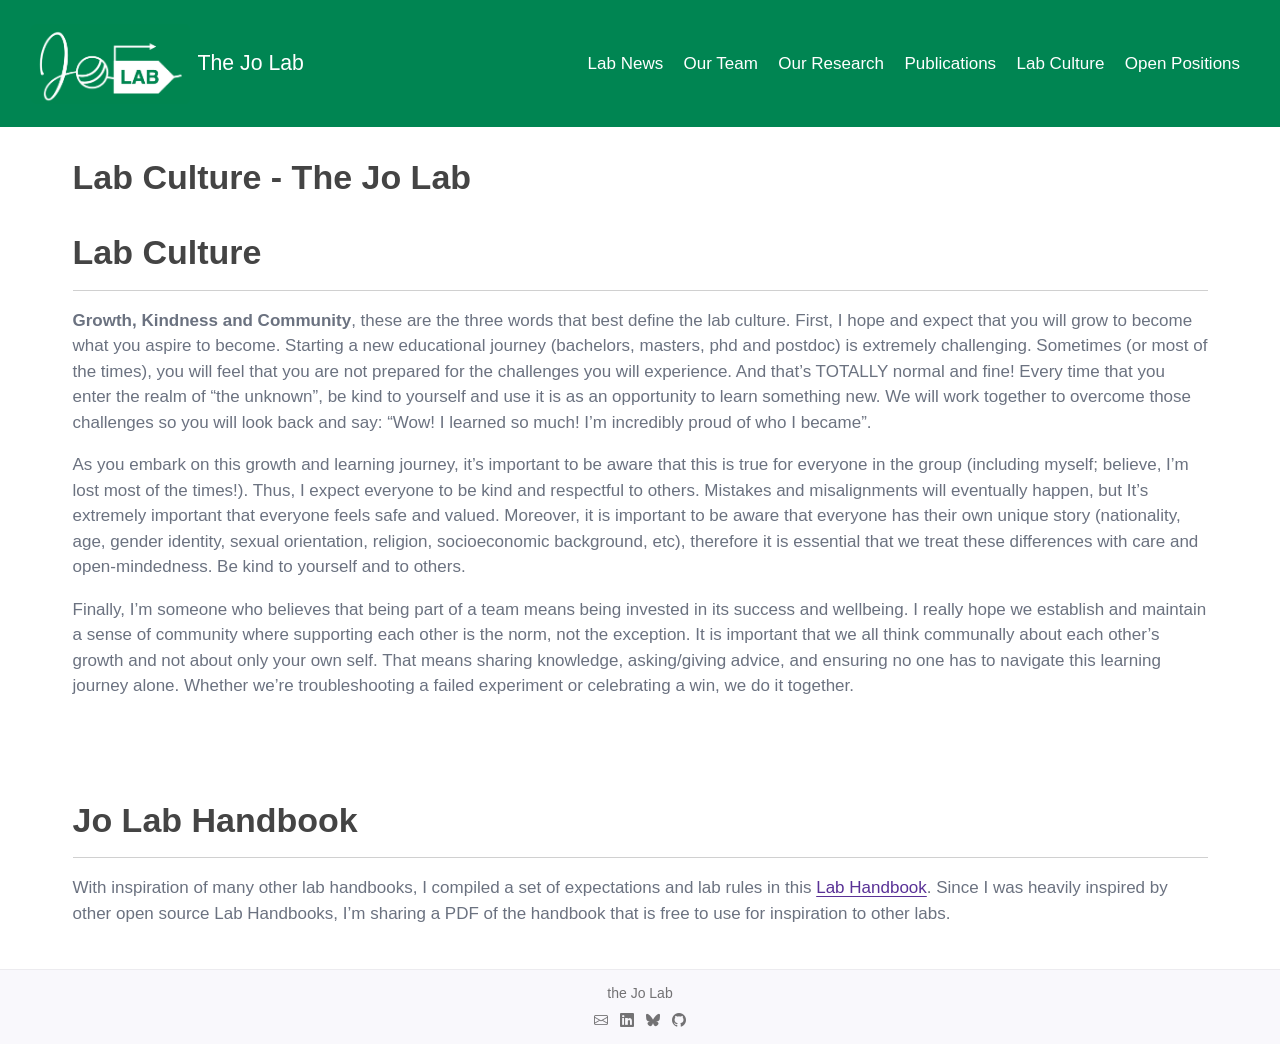
==== commit 612b1387: "Merge main into design-update, keeping design changes Resolves conflicts by keeping the modernized d" ====
--- a/docs/labculture.html
+++ b/docs/labculture.html
@@ -2,13 +2,16 @@
 <html xmlns="http://www.w3.org/1999/xhtml" lang="en" xml:lang="en"><head>
 
 <meta charset="utf-8">
-<meta name="generator" content="quarto-1.8.27">
+<meta name="generator" content="quarto-1.9.29">
 
 <meta name="viewport" content="width=device-width, initial-scale=1.0, user-scalable=yes">
 
 
-<title>labculture</title>
+<title>Lab Culture - The Jo Lab – The Jo Lab</title>
 <style>
+/* Default styles provided by pandoc.
+** See https://pandoc.org/MANUAL.html#variables-for-html for config info.
+*/
 code{white-space: pre-wrap;}
 span.smallcaps{font-variant: small-caps;}
 div.columns{display: flex; gap: min(4vw, 1.5em);}
@@ -29,16 +32,16 @@
 <script src="site_libs/quarto-search/fuse.min.js"></script>
 <script src="site_libs/quarto-search/quarto-search.js"></script>
 <meta name="quarto:offset" content="./">
+<link href="./images/logo/logo1.jpg" rel="icon" type="image/jpeg">
 <script src="site_libs/quarto-html/quarto.js" type="module"></script>
 <script src="site_libs/quarto-html/tabsets/tabsets.js" type="module"></script>
-<script src="site_libs/quarto-html/axe/axe-check.js" type="module"></script>
 <script src="site_libs/quarto-html/popper.min.js"></script>
 <script src="site_libs/quarto-html/tippy.umd.min.js"></script>
 <link href="site_libs/quarto-html/tippy.css" rel="stylesheet">
-<link href="site_libs/quarto-html/quarto-syntax-highlighting-ed96de9b727972fe78a7b5d16c58bf87.css" rel="stylesheet" id="quarto-text-highlighting-styles">
+<link href="site_libs/quarto-html/quarto-syntax-highlighting-dfa48a90d809c806c7ea2d5aecd9fc66.css" rel="stylesheet" id="quarto-text-highlighting-styles">
 <script src="site_libs/bootstrap/bootstrap.min.js"></script>
 <link href="site_libs/bootstrap/bootstrap-icons.css" rel="stylesheet">
-<link href="site_libs/bootstrap/bootstrap-c11c5bea6fdbf47f44a77b271fa889c1.min.css" rel="stylesheet" append-hash="true" id="quarto-bootstrap" data-mode="light">
+<link href="site_libs/bootstrap/bootstrap-aa59f00df9e92e9039cc4b196e57e901.min.css" rel="stylesheet" append-hash="true" id="quarto-bootstrap" data-mode="light">
 <script id="quarto-search-options" type="application/json">{
   "location": "navbar",
   "copy-button": false,
@@ -81,6 +84,9 @@
     <a href="./index.html" class="navbar-brand navbar-brand-logo">
     <img src="./images/logo/logo1.png" alt="" class="navbar-logo light-content">
     <img src="./images/logo/logo1.png" alt="" class="navbar-logo dark-content">
+    </a>
+    <a class="navbar-brand" href="./index.html">
+    <span class="navbar-title">The Jo Lab</span>
     </a>
   </div>
           <button class="navbar-toggler" type="button" data-bs-toggle="collapse" data-bs-target="#navbarCollapse" aria-controls="navbarCollapse" role="menu" aria-expanded="false" aria-label="Toggle navigation" onclick="if (window.quartoToggleHeadroom) { window.quartoToggleHeadroom(); }">
@@ -125,38 +131,96 @@
 <!-- margin-sidebar -->
     
 <!-- main -->
-<main class="content column-page" id="quarto-document-content"><header id="title-block-header" class="quarto-title-block"></header>
-
-
-
-
-<center>
-<span style="font-size: 24px;"><strong>Lab Culture</strong></span>
-</center>
+<main class="content column-page" id="quarto-document-content">
+
+<header id="title-block-header" class="quarto-title-block default">
+<div class="quarto-title">
+<h1 class="title">Lab Culture - The Jo Lab</h1>
+</div>
+
+
+
+<div class="quarto-title-meta column-page">
+
+    
+  
+    
+  </div>
+  
+
+
+</header>
+
+
+<div class="page-header">
+<h1 class="page-header__title">
+Lab Culture
+</h1>
+</div>
 <hr>
-<p style="text-align: justify; color: #666; font-size: 18px; margin-top: 0; margin-bottom: 10;">
+<p>
 <b>Growth, Kindness and Community</b>, these are the three words that best define the lab culture. First, I hope and expect that you will grow to become what you aspire to become. Starting a new educational journey (bachelors, masters, phd and postdoc) is extremely challenging. Sometimes (or most of the times), you will feel that you are not prepared for the challenges you will experience. And that’s TOTALLY normal and fine! Every time that you enter the realm of “the unknown”, be kind to yourself and use it is as an opportunity to learn something new. We will work together to overcome those challenges so you will look back and say: “Wow! I learned so much! I’m incredibly proud of who I became”.
 </p>
-<p style="text-align: justify; color: #666; font-size: 18px; margin-top: 0; margin-bottom: 10;">
+<p>
 As you embark on this growth and learning journey, it’s important to be aware that this is true for everyone in the group (including myself; believe, I’m lost most of the times!). Thus, I expect everyone to be kind and respectful to others. Mistakes and misalignments will eventually happen, but It’s extremely important that everyone feels safe and valued. Moreover, it is important to be aware that everyone has their own unique story (nationality, age, gender identity, sexual orientation, religion, socioeconomic background, etc), therefore it is essential that we treat these differences with care and open-mindedness. Be kind to yourself and to others.
 </p>
-<p style="text-align: justify; color: #666; font-size: 18px; margin-top: 0; margin-bottom: 10;">
+<p>
 Finally, I’m someone who believes that being part of a team means being invested in its success and wellbeing. I really hope we establish and maintain a sense of community where supporting each other is the norm, not the exception. It is important that we all think communally about each other’s growth and not about only your own self. That means sharing knowledge, asking/giving advice, and ensuring no one has to navigate this learning journey alone. Whether we’re troubleshooting a failed experiment or celebrating a win, we do it together.
 </p>
 <div style="height: 50px;">
 
 </div>
-<center>
-<span style="font-size: 24px; font-weight: bold;">Jo Lab Handbook</span>
-</center>
+<div class="page-header">
+<h1 class="page-header__title">
+Jo Lab Handbook
+</h1>
+</div>
 <hr>
-<p style="text-align: justify; color: #666; font-size: 18px; margin-top: 0; margin-bottom: 0;">
+<p>
 With inspiration of many other lab handbooks, I compiled a set of expectations and lab rules in this <a href="data/labhandbook.pdf">Lab Handbook</a>. Since I was heavily inspired by other open source Lab Handbooks, I’m sharing a PDF of the handbook that is free to use for inspiration to other labs.
 </p>
 
 
 
 </main> <!-- /main -->
+<script>
+
+document.addEventListener("DOMContentLoaded", function () {
+
+  const observer = new IntersectionObserver(
+
+    function (entries) {
+
+      entries.forEach(function (entry) {
+
+        if (entry.isIntersecting) {
+
+          entry.target.classList.add("visible");
+
+          observer.unobserve(entry.target);
+
+        }
+
+      });
+
+    },
+
+    { threshold: 0.1 }
+
+  );
+
+
+
+  document.querySelectorAll(".fade-in, .fade-in-stagger").forEach(function (el) {
+
+    observer.observe(el);
+
+  });
+
+});
+
+</script>
+
 <script id="quarto-html-after-body" type="application/javascript">
   window.document.addEventListener("DOMContentLoaded", function (event) {
     const isCodeAnnotation = (el) => {
--- a/docs/site_libs/quarto-html/quarto-syntax-highlighting-dfa48a90d809c806c7ea2d5aecd9fc66.css
+++ b/docs/site_libs/quarto-html/quarto-syntax-highlighting-dfa48a90d809c806c7ea2d5aecd9fc66.css
@@ -0,0 +1,236 @@
+/* quarto syntax highlight colors */
+:root {
+  --quarto-hl-ot-color: #003B4F;
+  --quarto-hl-at-color: #657422;
+  --quarto-hl-ss-color: #20794D;
+  --quarto-hl-an-color: #5E5E5E;
+  --quarto-hl-fu-color: #4758AB;
+  --quarto-hl-st-color: #20794D;
+  --quarto-hl-cf-color: #003B4F;
+  --quarto-hl-op-color: #5E5E5E;
+  --quarto-hl-er-color: #AD0000;
+  --quarto-hl-bn-color: #AD0000;
+  --quarto-hl-al-color: #AD0000;
+  --quarto-hl-va-color: #111111;
+  --quarto-hl-bu-color: inherit;
+  --quarto-hl-ex-color: inherit;
+  --quarto-hl-pp-color: #AD0000;
+  --quarto-hl-in-color: #5E5E5E;
+  --quarto-hl-vs-color: #20794D;
+  --quarto-hl-wa-color: #5E5E5E;
+  --quarto-hl-do-color: #5E5E5E;
+  --quarto-hl-im-color: #00769E;
+  --quarto-hl-ch-color: #20794D;
+  --quarto-hl-dt-color: #AD0000;
+  --quarto-hl-fl-color: #AD0000;
+  --quarto-hl-co-color: #5E5E5E;
+  --quarto-hl-cv-color: #5E5E5E;
+  --quarto-hl-cn-color: #8f5902;
+  --quarto-hl-sc-color: #5E5E5E;
+  --quarto-hl-dv-color: #AD0000;
+  --quarto-hl-kw-color: #003B4F;
+}
+
+/* other quarto variables */
+:root {
+  --quarto-font-monospace: SFMono-Regular, Menlo, Monaco, Consolas, "Liberation Mono", "Courier New", monospace;
+}
+
+/* syntax highlight based on Pandoc's rules */
+pre > code.sourceCode > span {
+  color: #003B4F;
+}
+
+code.sourceCode > span {
+  color: #003B4F;
+}
+
+div.sourceCode,
+div.sourceCode pre.sourceCode {
+  color: #003B4F;
+}
+
+/* Normal */
+code span {
+  color: #003B4F;
+}
+
+/* Alert */
+code span.al {
+  color: #AD0000;
+  font-style: inherit;
+}
+
+/* Annotation */
+code span.an {
+  color: #5E5E5E;
+  font-style: inherit;
+}
+
+/* Attribute */
+code span.at {
+  color: #657422;
+  font-style: inherit;
+}
+
+/* BaseN */
+code span.bn {
+  color: #AD0000;
+  font-style: inherit;
+}
+
+/* BuiltIn */
+code span.bu {
+  font-style: inherit;
+}
+
+/* ControlFlow */
+code span.cf {
+  color: #003B4F;
+  font-weight: bold;
+  font-style: inherit;
+}
+
+/* Char */
+code span.ch {
+  color: #20794D;
+  font-style: inherit;
+}
+
+/* Constant */
+code span.cn {
+  color: #8f5902;
+  font-style: inherit;
+}
+
+/* Comment */
+code span.co {
+  color: #5E5E5E;
+  font-style: inherit;
+}
+
+/* CommentVar */
+code span.cv {
+  color: #5E5E5E;
+  font-style: italic;
+}
+
+/* Documentation */
+code span.do {
+  color: #5E5E5E;
+  font-style: italic;
+}
+
+/* DataType */
+code span.dt {
+  color: #AD0000;
+  font-style: inherit;
+}
+
+/* DecVal */
+code span.dv {
+  color: #AD0000;
+  font-style: inherit;
+}
+
+/* Error */
+code span.er {
+  color: #AD0000;
+  font-style: inherit;
+}
+
+/* Extension */
+code span.ex {
+  font-style: inherit;
+}
+
+/* Float */
+code span.fl {
+  color: #AD0000;
+  font-style: inherit;
+}
+
+/* Function */
+code span.fu {
+  color: #4758AB;
+  font-style: inherit;
+}
+
+/* Import */
+code span.im {
+  color: #00769E;
+  font-style: inherit;
+}
+
+/* Information */
+code span.in {
+  color: #5E5E5E;
+  font-style: inherit;
+}
+
+/* Keyword */
+code span.kw {
+  color: #003B4F;
+  font-weight: bold;
+  font-style: inherit;
+}
+
+/* Operator */
+code span.op {
+  color: #5E5E5E;
+  font-style: inherit;
+}
+
+/* Other */
+code span.ot {
+  color: #003B4F;
+  font-style: inherit;
+}
+
+/* Preprocessor */
+code span.pp {
+  color: #AD0000;
+  font-style: inherit;
+}
+
+/* SpecialChar */
+code span.sc {
+  color: #5E5E5E;
+  font-style: inherit;
+}
+
+/* SpecialString */
+code span.ss {
+  color: #20794D;
+  font-style: inherit;
+}
+
+/* String */
+code span.st {
+  color: #20794D;
+  font-style: inherit;
+}
+
+/* Variable */
+code span.va {
+  color: #111111;
+  font-style: inherit;
+}
+
+/* VerbatimString */
+code span.vs {
+  color: #20794D;
+  font-style: inherit;
+}
+
+/* Warning */
+code span.wa {
+  color: #5E5E5E;
+  font-style: italic;
+}
+
+.prevent-inlining {
+  content: "</";
+}
+
+/*# sourceMappingURL=916b8b1f574d6be81b69014f6125e791.css.map */
--- a/docs/style.css
+++ b/docs/style.css
@@ -11,6 +11,12 @@
 
 #quarto-content {
   padding: 0 !important;
+  padding-bottom: 0 !important;
+  min-height: unset !important;
+}
+
+.page-layout-article {
+  margin-bottom: 0 !important;
 }
 
 .columns {
@@ -42,14 +48,57 @@
   margin-bottom: -2px;
 }
 
+footer.footer {
+  display: flex !important;
+  align-items: center !important;
+  justify-content: center !important;
+}
+
 .nav-footer {
-  padding-top: 8px;
-  padding-bottom: 8px;
-  margin-top: 0;
-  padding-top: 0.5rem;
+  flex: 1 !important;
+  display: flex !important;
+  align-items: center !important;
+  justify-content: center !important;
+  height: 100% !important;
 }
 
 .page-rows-contents {
   padding-bottom: 0;
   margin-bottom: -3rem;
+}
+
+@media (max-width: 600px) {
+  .member-table,
+  .member-table tbody,
+  .member-table tr {
+    display: block !important;
+    width: 100% !important;
+  }
+
+  .member-photo {
+    display: block !important;
+    width: 50% !important;
+    margin: 0 auto 15px auto !important;
+    padding-right: 0 !important;
+    text-align: center !important;
+  }
+
+  .member-info {
+    display: block !important;
+    width: 100% !important;
+  }
+}
+
+.alumni-grid {
+  display: grid;
+  grid-template-columns: repeat(2, 1fr);
+  gap: 20px;
+  margin: 20px 0;
+  align-items: start;
+}
+
+@media (min-width: 600px) {
+  .alumni-grid {
+    grid-template-columns: repeat(4, 1fr);
+  }
 }
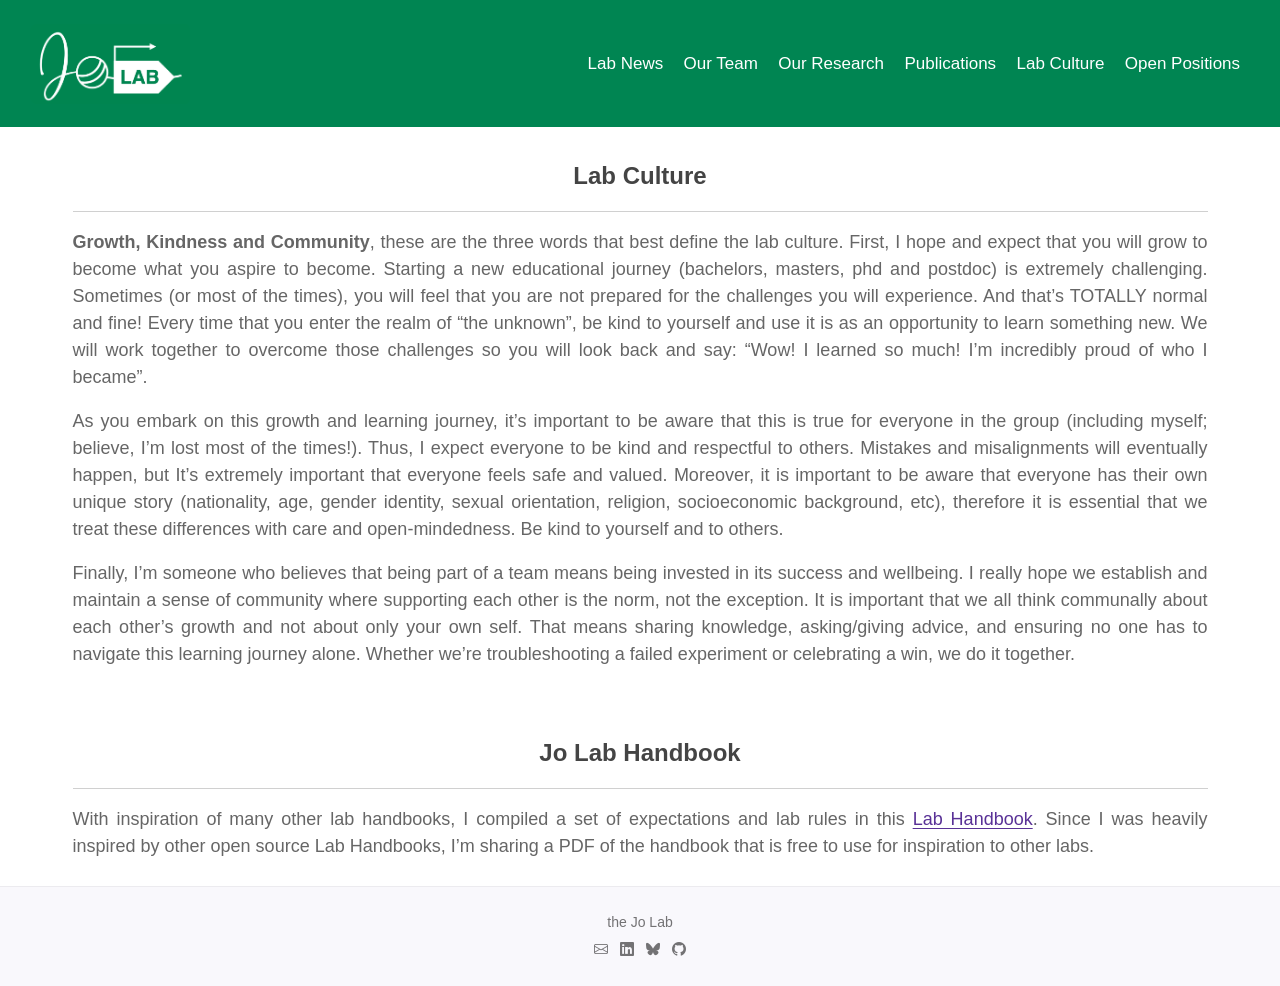
==== commit 5bb5eacb: "fixing pages titles" ====
--- a/docs/labculture.html
+++ b/docs/labculture.html
@@ -2,16 +2,13 @@
 <html xmlns="http://www.w3.org/1999/xhtml" lang="en" xml:lang="en"><head>
 
 <meta charset="utf-8">
-<meta name="generator" content="quarto-1.9.29">
+<meta name="generator" content="quarto-1.8.27">
 
 <meta name="viewport" content="width=device-width, initial-scale=1.0, user-scalable=yes">
 
 
-<title>Lab Culture - The Jo Lab – The Jo Lab</title>
+<title>The Jo Lab - Lab Culture</title>
 <style>
-/* Default styles provided by pandoc.
-** See https://pandoc.org/MANUAL.html#variables-for-html for config info.
-*/
 code{white-space: pre-wrap;}
 span.smallcaps{font-variant: small-caps;}
 div.columns{display: flex; gap: min(4vw, 1.5em);}
@@ -32,16 +29,16 @@
 <script src="site_libs/quarto-search/fuse.min.js"></script>
 <script src="site_libs/quarto-search/quarto-search.js"></script>
 <meta name="quarto:offset" content="./">
-<link href="./images/logo/logo1.jpg" rel="icon" type="image/jpeg">
 <script src="site_libs/quarto-html/quarto.js" type="module"></script>
 <script src="site_libs/quarto-html/tabsets/tabsets.js" type="module"></script>
+<script src="site_libs/quarto-html/axe/axe-check.js" type="module"></script>
 <script src="site_libs/quarto-html/popper.min.js"></script>
 <script src="site_libs/quarto-html/tippy.umd.min.js"></script>
 <link href="site_libs/quarto-html/tippy.css" rel="stylesheet">
-<link href="site_libs/quarto-html/quarto-syntax-highlighting-dfa48a90d809c806c7ea2d5aecd9fc66.css" rel="stylesheet" id="quarto-text-highlighting-styles">
+<link href="site_libs/quarto-html/quarto-syntax-highlighting-ed96de9b727972fe78a7b5d16c58bf87.css" rel="stylesheet" id="quarto-text-highlighting-styles">
 <script src="site_libs/bootstrap/bootstrap.min.js"></script>
 <link href="site_libs/bootstrap/bootstrap-icons.css" rel="stylesheet">
-<link href="site_libs/bootstrap/bootstrap-aa59f00df9e92e9039cc4b196e57e901.min.css" rel="stylesheet" append-hash="true" id="quarto-bootstrap" data-mode="light">
+<link href="site_libs/bootstrap/bootstrap-6008e5a431e5595d6e7c16ba71b16960.min.css" rel="stylesheet" append-hash="true" id="quarto-bootstrap" data-mode="light">
 <script id="quarto-search-options" type="application/json">{
   "location": "navbar",
   "copy-button": false,
@@ -85,9 +82,6 @@
     <img src="./images/logo/logo1.png" alt="" class="navbar-logo light-content">
     <img src="./images/logo/logo1.png" alt="" class="navbar-logo dark-content">
     </a>
-    <a class="navbar-brand" href="./index.html">
-    <span class="navbar-title">The Jo Lab</span>
-    </a>
   </div>
           <button class="navbar-toggler" type="button" data-bs-toggle="collapse" data-bs-target="#navbarCollapse" aria-controls="navbarCollapse" role="menu" aria-expanded="false" aria-label="Toggle navigation" onclick="if (window.quartoToggleHeadroom) { window.quartoToggleHeadroom(); }">
   <span class="navbar-toggler-icon"></span>
@@ -131,96 +125,41 @@
 <!-- margin-sidebar -->
     
 <!-- main -->
-<main class="content column-page" id="quarto-document-content">
-
-<header id="title-block-header" class="quarto-title-block default">
-<div class="quarto-title">
-<h1 class="title">Lab Culture - The Jo Lab</h1>
-</div>
-
-
-
-<div class="quarto-title-meta column-page">
-
-    
-  
-    
-  </div>
-  
+<main class="content column-page" id="quarto-document-content"><header id="title-block-header" class="quarto-title-block"><h1 class="title display-7">The Jo Lab - Lab Culture</h1></header>
+
+<header id="title-block-header">
 
 
 </header>
 
 
-<div class="page-header">
-<h1 class="page-header__title">
-Lab Culture
-</h1>
-</div>
+<center>
+<span style="font-size: 24px;"><strong>Lab Culture</strong></span>
+</center>
 <hr>
-<p>
+<p style="text-align: justify; color: #666; font-size: 18px; margin-top: 0; margin-bottom: 10;">
 <b>Growth, Kindness and Community</b>, these are the three words that best define the lab culture. First, I hope and expect that you will grow to become what you aspire to become. Starting a new educational journey (bachelors, masters, phd and postdoc) is extremely challenging. Sometimes (or most of the times), you will feel that you are not prepared for the challenges you will experience. And that’s TOTALLY normal and fine! Every time that you enter the realm of “the unknown”, be kind to yourself and use it is as an opportunity to learn something new. We will work together to overcome those challenges so you will look back and say: “Wow! I learned so much! I’m incredibly proud of who I became”.
 </p>
-<p>
+<p style="text-align: justify; color: #666; font-size: 18px; margin-top: 0; margin-bottom: 10;">
 As you embark on this growth and learning journey, it’s important to be aware that this is true for everyone in the group (including myself; believe, I’m lost most of the times!). Thus, I expect everyone to be kind and respectful to others. Mistakes and misalignments will eventually happen, but It’s extremely important that everyone feels safe and valued. Moreover, it is important to be aware that everyone has their own unique story (nationality, age, gender identity, sexual orientation, religion, socioeconomic background, etc), therefore it is essential that we treat these differences with care and open-mindedness. Be kind to yourself and to others.
 </p>
-<p>
+<p style="text-align: justify; color: #666; font-size: 18px; margin-top: 0; margin-bottom: 10;">
 Finally, I’m someone who believes that being part of a team means being invested in its success and wellbeing. I really hope we establish and maintain a sense of community where supporting each other is the norm, not the exception. It is important that we all think communally about each other’s growth and not about only your own self. That means sharing knowledge, asking/giving advice, and ensuring no one has to navigate this learning journey alone. Whether we’re troubleshooting a failed experiment or celebrating a win, we do it together.
 </p>
 <div style="height: 50px;">
 
 </div>
-<div class="page-header">
-<h1 class="page-header__title">
-Jo Lab Handbook
-</h1>
-</div>
+<center>
+<span style="font-size: 24px; font-weight: bold;">Jo Lab Handbook</span>
+</center>
 <hr>
-<p>
+<p style="text-align: justify; color: #666; font-size: 18px; margin-top: 0; margin-bottom: 0;">
 With inspiration of many other lab handbooks, I compiled a set of expectations and lab rules in this <a href="data/labhandbook.pdf">Lab Handbook</a>. Since I was heavily inspired by other open source Lab Handbooks, I’m sharing a PDF of the handbook that is free to use for inspiration to other labs.
 </p>
 
 
 
 </main> <!-- /main -->
-<script>
-
-document.addEventListener("DOMContentLoaded", function () {
-
-  const observer = new IntersectionObserver(
-
-    function (entries) {
-
-      entries.forEach(function (entry) {
-
-        if (entry.isIntersecting) {
-
-          entry.target.classList.add("visible");
-
-          observer.unobserve(entry.target);
-
-        }
-
-      });
-
-    },
-
-    { threshold: 0.1 }
-
-  );
-
-
-
-  document.querySelectorAll(".fade-in, .fade-in-stagger").forEach(function (el) {
-
-    observer.observe(el);
-
-  });
-
-});
-
-</script>
-
 <script id="quarto-html-after-body" type="application/javascript">
   window.document.addEventListener("DOMContentLoaded", function (event) {
     const isCodeAnnotation = (el) => {
--- a/docs/site_libs/quarto-html/quarto-syntax-highlighting-ed96de9b727972fe78a7b5d16c58bf87.css
+++ b/docs/site_libs/quarto-html/quarto-syntax-highlighting-ed96de9b727972fe78a7b5d16c58bf87.css
@@ -0,0 +1,236 @@
+/* quarto syntax highlight colors */
+:root {
+  --quarto-hl-ot-color: #003B4F;
+  --quarto-hl-at-color: #657422;
+  --quarto-hl-ss-color: #20794D;
+  --quarto-hl-an-color: #5E5E5E;
+  --quarto-hl-fu-color: #4758AB;
+  --quarto-hl-st-color: #20794D;
+  --quarto-hl-cf-color: #003B4F;
+  --quarto-hl-op-color: #5E5E5E;
+  --quarto-hl-er-color: #AD0000;
+  --quarto-hl-bn-color: #AD0000;
+  --quarto-hl-al-color: #AD0000;
+  --quarto-hl-va-color: #111111;
+  --quarto-hl-bu-color: inherit;
+  --quarto-hl-ex-color: inherit;
+  --quarto-hl-pp-color: #AD0000;
+  --quarto-hl-in-color: #5E5E5E;
+  --quarto-hl-vs-color: #20794D;
+  --quarto-hl-wa-color: #5E5E5E;
+  --quarto-hl-do-color: #5E5E5E;
+  --quarto-hl-im-color: #00769E;
+  --quarto-hl-ch-color: #20794D;
+  --quarto-hl-dt-color: #AD0000;
+  --quarto-hl-fl-color: #AD0000;
+  --quarto-hl-co-color: #5E5E5E;
+  --quarto-hl-cv-color: #5E5E5E;
+  --quarto-hl-cn-color: #8f5902;
+  --quarto-hl-sc-color: #5E5E5E;
+  --quarto-hl-dv-color: #AD0000;
+  --quarto-hl-kw-color: #003B4F;
+}
+
+/* other quarto variables */
+:root {
+  --quarto-font-monospace: SFMono-Regular, Menlo, Monaco, Consolas, "Liberation Mono", "Courier New", monospace;
+}
+
+/* syntax highlight based on Pandoc's rules */
+pre > code.sourceCode > span {
+  color: #003B4F;
+}
+
+code.sourceCode > span {
+  color: #003B4F;
+}
+
+div.sourceCode,
+div.sourceCode pre.sourceCode {
+  color: #003B4F;
+}
+
+/* Normal */
+code span {
+  color: #003B4F;
+}
+
+/* Alert */
+code span.al {
+  color: #AD0000;
+  font-style: inherit;
+}
+
+/* Annotation */
+code span.an {
+  color: #5E5E5E;
+  font-style: inherit;
+}
+
+/* Attribute */
+code span.at {
+  color: #657422;
+  font-style: inherit;
+}
+
+/* BaseN */
+code span.bn {
+  color: #AD0000;
+  font-style: inherit;
+}
+
+/* BuiltIn */
+code span.bu {
+  font-style: inherit;
+}
+
+/* ControlFlow */
+code span.cf {
+  color: #003B4F;
+  font-weight: bold;
+  font-style: inherit;
+}
+
+/* Char */
+code span.ch {
+  color: #20794D;
+  font-style: inherit;
+}
+
+/* Constant */
+code span.cn {
+  color: #8f5902;
+  font-style: inherit;
+}
+
+/* Comment */
+code span.co {
+  color: #5E5E5E;
+  font-style: inherit;
+}
+
+/* CommentVar */
+code span.cv {
+  color: #5E5E5E;
+  font-style: italic;
+}
+
+/* Documentation */
+code span.do {
+  color: #5E5E5E;
+  font-style: italic;
+}
+
+/* DataType */
+code span.dt {
+  color: #AD0000;
+  font-style: inherit;
+}
+
+/* DecVal */
+code span.dv {
+  color: #AD0000;
+  font-style: inherit;
+}
+
+/* Error */
+code span.er {
+  color: #AD0000;
+  font-style: inherit;
+}
+
+/* Extension */
+code span.ex {
+  font-style: inherit;
+}
+
+/* Float */
+code span.fl {
+  color: #AD0000;
+  font-style: inherit;
+}
+
+/* Function */
+code span.fu {
+  color: #4758AB;
+  font-style: inherit;
+}
+
+/* Import */
+code span.im {
+  color: #00769E;
+  font-style: inherit;
+}
+
+/* Information */
+code span.in {
+  color: #5E5E5E;
+  font-style: inherit;
+}
+
+/* Keyword */
+code span.kw {
+  color: #003B4F;
+  font-weight: bold;
+  font-style: inherit;
+}
+
+/* Operator */
+code span.op {
+  color: #5E5E5E;
+  font-style: inherit;
+}
+
+/* Other */
+code span.ot {
+  color: #003B4F;
+  font-style: inherit;
+}
+
+/* Preprocessor */
+code span.pp {
+  color: #AD0000;
+  font-style: inherit;
+}
+
+/* SpecialChar */
+code span.sc {
+  color: #5E5E5E;
+  font-style: inherit;
+}
+
+/* SpecialString */
+code span.ss {
+  color: #20794D;
+  font-style: inherit;
+}
+
+/* String */
+code span.st {
+  color: #20794D;
+  font-style: inherit;
+}
+
+/* Variable */
+code span.va {
+  color: #111111;
+  font-style: inherit;
+}
+
+/* VerbatimString */
+code span.vs {
+  color: #20794D;
+  font-style: inherit;
+}
+
+/* Warning */
+code span.wa {
+  color: #5E5E5E;
+  font-style: italic;
+}
+
+.prevent-inlining {
+  content: "</";
+}
+
+/*# sourceMappingURL=0920dd6d7437995b8cdf7429764427b1.css.map */
--- a/docs/style.css
+++ b/docs/style.css
@@ -1,6 +1,10 @@
 body {
   background-color: white;
   font-family: sans-serif;
+}
+
+#title-block-header {
+  display: none;
 }
 
 /* Override Quarto's default max-width container */
@@ -48,18 +52,27 @@
   margin-bottom: -2px;
 }
 
-footer.footer {
-  display: flex !important;
-  align-items: center !important;
-  justify-content: center !important;
+.nav-footer {
+  display: block !important;
+  height: auto !important;
+  width: 100% !important;
+  text-align: center !important;
+  padding: 0 !important;
+  margin: 0 !important;
 }
 
-.nav-footer {
-  flex: 1 !important;
+#quarto-container {
   display: flex !important;
-  align-items: center !important;
-  justify-content: center !important;
-  height: 100% !important;
+  flex-direction: column !important;
+  min-height: 100vh !important;
+}
+
+#quarto-content {
+  flex: 1 !important; /* This takes the "filler" space */
+}
+
+footer.footer {
+  flex: 0 !important; /* This stays as small as possible */
 }
 
 .page-rows-contents {
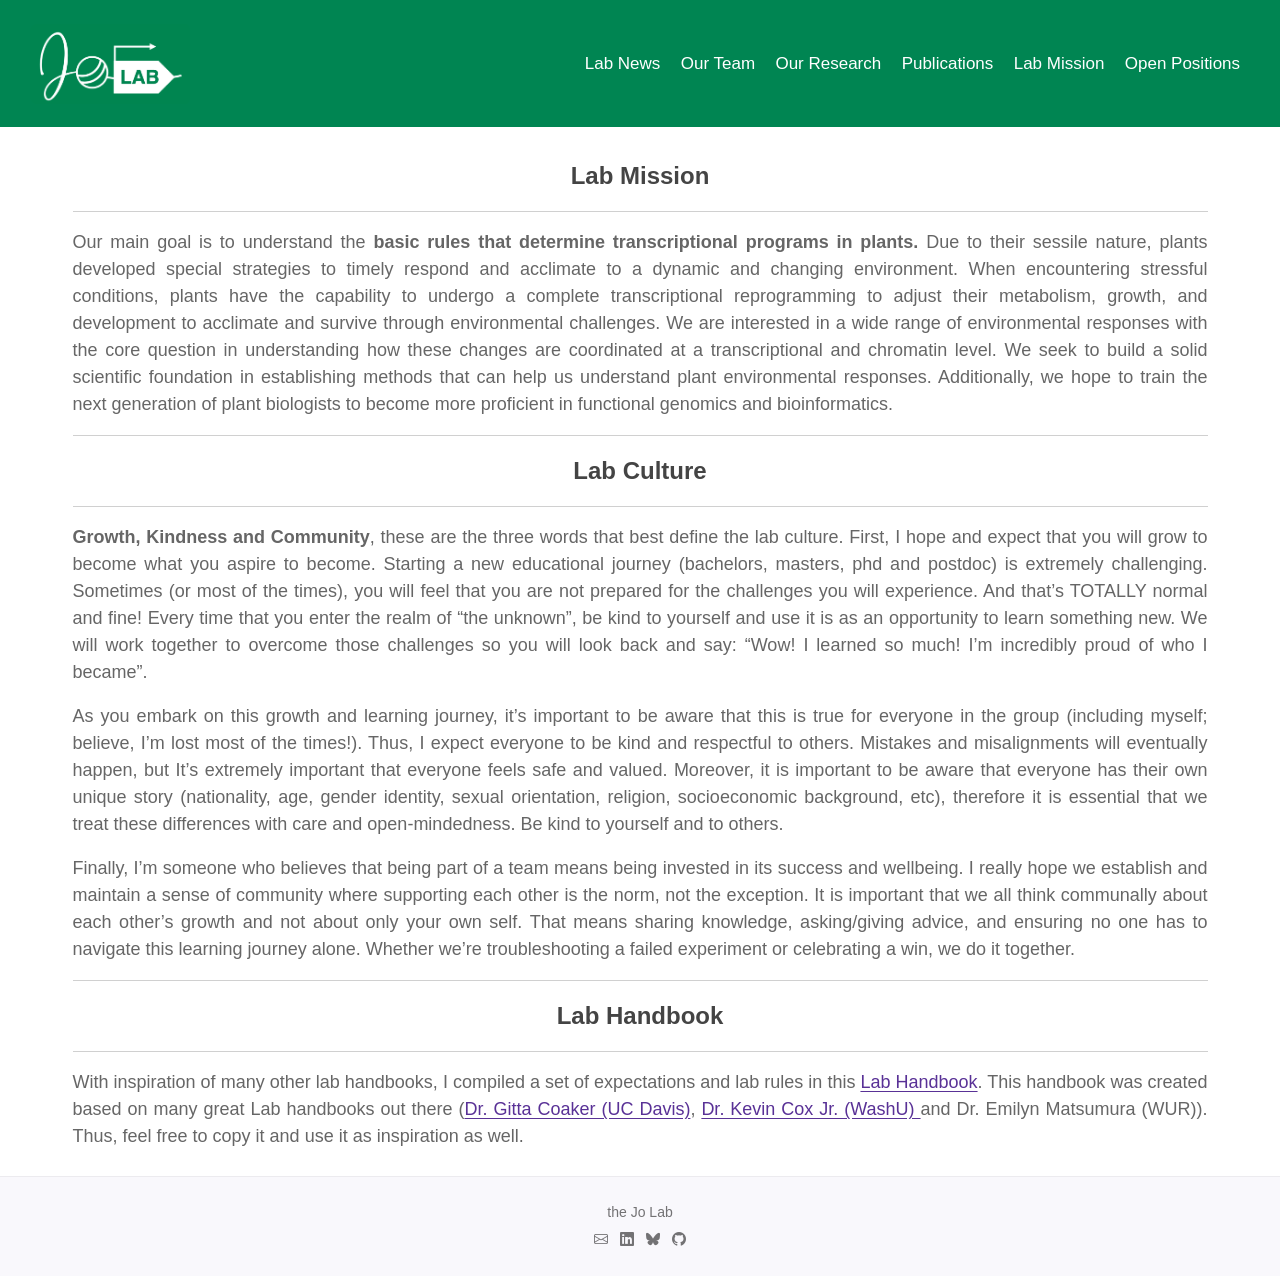
==== commit 5fe06341: "Final touches" ====
--- a/docs/labculture.html
+++ b/docs/labculture.html
@@ -7,7 +7,7 @@
 <meta name="viewport" content="width=device-width, initial-scale=1.0, user-scalable=yes">
 
 
-<title>The Jo Lab - Lab Culture</title>
+<title>The Jo Lab - Lab Mission</title>
 <style>
 code{white-space: pre-wrap;}
 span.smallcaps{font-variant: small-caps;}
@@ -29,6 +29,7 @@
 <script src="site_libs/quarto-search/fuse.min.js"></script>
 <script src="site_libs/quarto-search/quarto-search.js"></script>
 <meta name="quarto:offset" content="./">
+<link href="./images/logo/logo1_square.png" rel="icon" type="image/png">
 <script src="site_libs/quarto-html/quarto.js" type="module"></script>
 <script src="site_libs/quarto-html/tabsets/tabsets.js" type="module"></script>
 <script src="site_libs/quarto-html/axe/axe-check.js" type="module"></script>
@@ -106,7 +107,7 @@
   </li>  
   <li class="nav-item">
     <a class="nav-link active" href="./labculture.html" aria-current="page"> 
-<span class="menu-text">Lab Culture</span></a>
+<span class="menu-text">Lab Mission</span></a>
   </li>  
   <li class="nav-item">
     <a class="nav-link" href="./opportunities.html"> 
@@ -125,7 +126,7 @@
 <!-- margin-sidebar -->
     
 <!-- main -->
-<main class="content column-page" id="quarto-document-content"><header id="title-block-header" class="quarto-title-block"><h1 class="title display-7">The Jo Lab - Lab Culture</h1></header>
+<main class="content column-page" id="quarto-document-content"><header id="title-block-header" class="quarto-title-block"><h1 class="title display-7">The Jo Lab - Lab Mission</h1></header>
 
 <header id="title-block-header">
 
@@ -133,6 +134,14 @@
 </header>
 
 
+<center>
+<span style="font-size: 24px;"><strong>Lab Mission</strong></span>
+</center>
+<hr>
+<p style="text-align: justify; color: #666; font-size: 18px; margin-top: 0; margin-bottom: 10;">
+Our main goal is to understand the <b>basic rules that determine transcriptional programs in plants.</b> Due to their sessile nature, plants developed special strategies to timely respond and acclimate to a dynamic and changing environment. When encountering stressful conditions, plants have the capability to undergo a complete transcriptional reprogramming to adjust their metabolism, growth, and development to acclimate and survive through environmental challenges. We are interested in a wide range of environmental responses with the core question in understanding how these changes are coordinated at a transcriptional and chromatin level. We seek to build a solid scientific foundation in establishing methods that can help us understand plant environmental responses. Additionally, we hope to train the next generation of plant biologists to become more proficient in functional genomics and bioinformatics.
+</p>
+<hr>
 <center>
 <span style="font-size: 24px;"><strong>Lab Culture</strong></span>
 </center>
@@ -146,15 +155,13 @@
 <p style="text-align: justify; color: #666; font-size: 18px; margin-top: 0; margin-bottom: 10;">
 Finally, I’m someone who believes that being part of a team means being invested in its success and wellbeing. I really hope we establish and maintain a sense of community where supporting each other is the norm, not the exception. It is important that we all think communally about each other’s growth and not about only your own self. That means sharing knowledge, asking/giving advice, and ensuring no one has to navigate this learning journey alone. Whether we’re troubleshooting a failed experiment or celebrating a win, we do it together.
 </p>
-<div style="height: 50px;">
-
-</div>
+<hr>
 <center>
-<span style="font-size: 24px; font-weight: bold;">Jo Lab Handbook</span>
+<span style="font-size: 24px;"><strong>Lab Handbook</strong></span>
 </center>
 <hr>
 <p style="text-align: justify; color: #666; font-size: 18px; margin-top: 0; margin-bottom: 0;">
-With inspiration of many other lab handbooks, I compiled a set of expectations and lab rules in this <a href="data/labhandbook.pdf">Lab Handbook</a>. Since I was heavily inspired by other open source Lab Handbooks, I’m sharing a PDF of the handbook that is free to use for inspiration to other labs.
+With inspiration of many other lab handbooks, I compiled a set of expectations and lab rules in this <a href="data/labhandbook.pdf" target="_blank" rel="noopener noreferrer">Lab Handbook</a>. This handbook was created based on many great Lab handbooks out there (<a href="https://www.coakerlab.org/mentoring-compact--graduate-student.html" target="_blank" rel="noopener noreferrer">Dr.&nbsp;Gitta Coaker (UC Davis)</a>, <a href="https://www.thecoxlab.org/lab-culture" target="_blank" rel="noopener noreferrer">Dr.&nbsp;Kevin Cox Jr.&nbsp;(WashU) </a> and Dr.&nbsp;Emilyn Matsumura (WUR)). Thus, feel free to copy it and use it as inspiration as well.
 </p>
 
 
@@ -240,6 +247,11 @@
           if (link.dataset.originalHref !== undefined) {
             link.href = link.dataset.originalHref;
           }
+            // target, if specified
+            link.setAttribute("target", "_blank");
+            if (link.getAttribute("rel") === null) {
+              link.setAttribute("rel", "noopener");
+            }
         }
       }
     function tippyHover(el, contentFn, onTriggerFn, onUntriggerFn) {
--- a/docs/style.css
+++ b/docs/style.css
@@ -114,4 +114,4 @@
   .alumni-grid {
     grid-template-columns: repeat(4, 1fr);
   }
-}+}
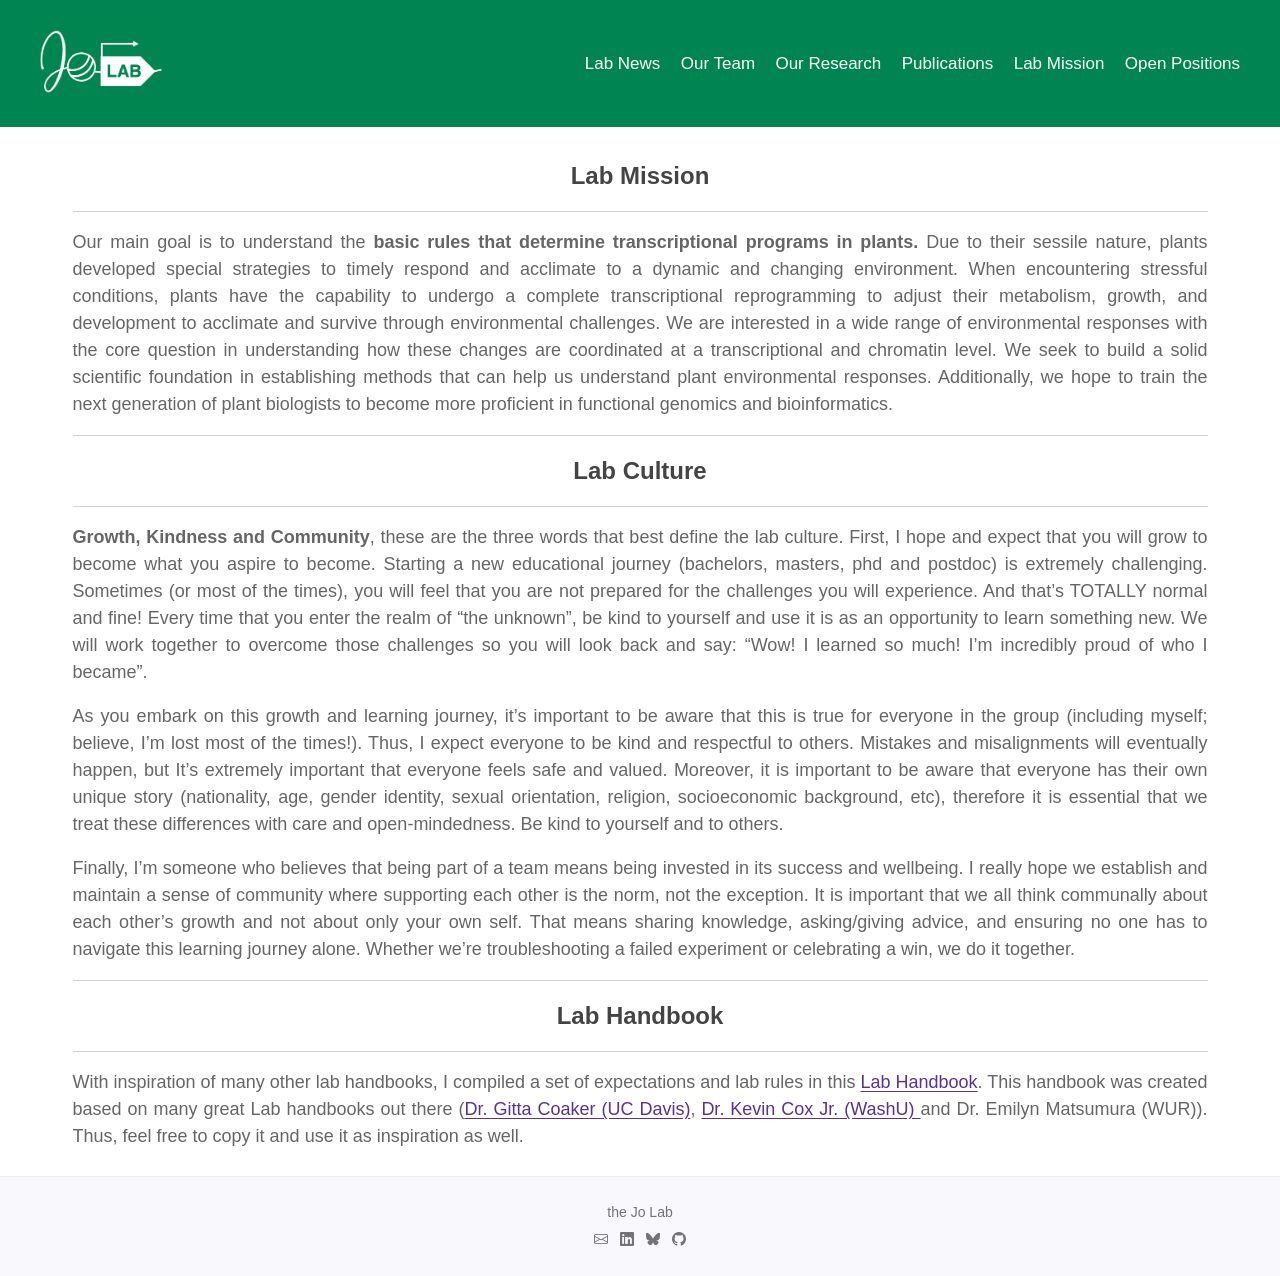
==== commit 16474dfa: "Changing logo" ====
--- a/docs/labculture.html
+++ b/docs/labculture.html
@@ -67,6 +67,15 @@
     "search-label": "Search"
   }
 }</script>
+<script async="" src="https://www.googletagmanager.com/gtag/js?id=G-TD1F06LRQV"></script>
+
+<script type="text/javascript">
+
+window.dataLayer = window.dataLayer || [];
+function gtag(){dataLayer.push(arguments);}
+gtag('js', new Date());
+gtag('config', 'G-TD1F06LRQV', { 'anonymize_ip': true});
+</script>
 
 
 <link rel="stylesheet" href="style.css">
